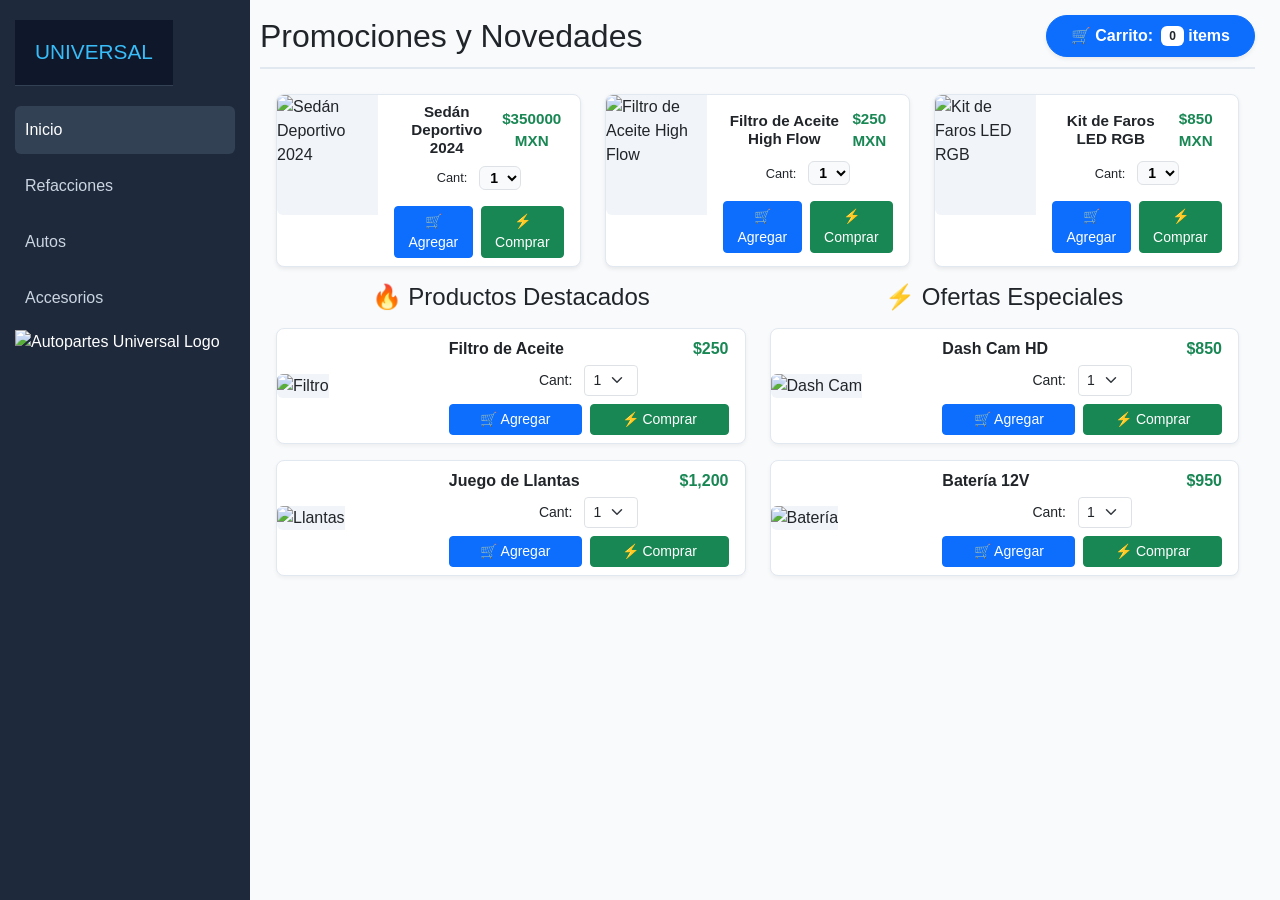
==== index.html @ 8ec90701 "Add files via upload" ====
<!DOCTYPE html>
<html lang="es">
<head>
    <meta charset="UTF-8">
    <meta name="viewport" content="width=device-width, initial-scale=1.0">
    <title> UNIVERSAL</title>
    <link rel="icon" type="image/png" href="guardado/autopartes.png">
    <!-- Bootstrap 5 CSS -->
    <link href="https://cdn.jsdelivr.net/npm/bootstrap@5.3.0/dist/css/bootstrap.min.css" rel="stylesheet">
    <link rel="stylesheet" href="index.css">
</head>
<body>

   

    <!-- BARRA SUPERIOR MÓVIL -->
    <div class="mobile-navbar d-lg-none">
        <button class="btn btn-dark btn-toggle-menu" id="toggle-menu" onclick="toggleMenu()">☰</button>
        <span class="mobile-logo">UNIVERSAL</span>
        <!-- BOTÓN DE CARRITO MÓVIL ESTILIZADO -->
        <button type="button" class="btn btn-warning rounded-pill px-3 py-1 fw-bold shadow-sm" onclick="abrirCarrito()">
            🛒 <span id="cart-count-mobile">0</span>
        </button>
    </div>

    <!-- OVERLAY MÓVIL -->
    <div class="sidebar-overlay" id="sidebar-overlay" onclick="toggleMenu()"></div>

    <!-- MENÚ / SIDEBAR PRINCIPAL -->
    <aside class="sidebar" id="sidebar">
        <div class="sidebar-header d-flex justify-content-between align-items-center">
            <h2>UNIVERSAL</h2>
            <button class="btn-close-sidebar d-lg-none" id="close-menu" onclick="toggleMenu()">✕</button>
        </div>
        <nav>
            <a href="index.html" class="active">Inicio</a>
            <a href="refacciones.html">Refacciones</a>
            <a href="autos.html">Autos</a>
            <a href="accesorios.html">Accesorios</a>
        </nav>

        <div class="d-flex align-items-center justify-content-center" style="width: auto; height: auto;">
          <img src="guardado/autopartes.png" alt="Autopartes Universal Logo" style="width: 300px; height: 200px; object-fit: contain;">
        </div>


    </aside>

    <!-- CONTENIDO PRINCIPAL -->
    <main class="main-content">
        <header class="header-top d-none d-lg-flex align-items-center justify-content-between">
            <h2 id="categoria-titulo" class="m-0">Promociones y Novedades</h2>
            <!-- BOTÓN DE CARRITO DESKTOP ESTILIZADO -->
            <button type="button" class="btn btn-primary rounded-pill px-4 py-2 fw-bold shadow-sm" onclick="abrirCarrito()">
                🛒 Carrito: <span id="cart-count" class="badge bg-white text-dark ms-1">0</span> items
            </button>
        </header>

        <div class="container-fluid px-2 px-sm-3 mt-3">
        <div class="row g-3 g-lg-4" id="productos-container" data-tipo="inicio"></div>
            
            <!-- CONTENEDOR DINÁMICO -->
            <div class="row g-3 g-lg-4 mb-4" id="productos-container"></div>

            <!-- TARJETAS ESTÁTICAS HORIZONTALES -->
            <div class="row g-4">
                <!-- BLOQUE IZQUIERDO -->
                <div class="col-12 col-lg-6">
                    <h4 class="mb-3 text-center">🔥 Productos Destacados</h4>
                    <div class="d-flex flex-column gap-3">
                        
                        <!-- Tarjeta 1 -->
                        <div class="card card-horizontal">
                            <div class="row g-0 align-items-center">
                                <div class="col-4">
                                    <img src="guardado/filtros.jpg" class="img-fluid rounded-start img-horizontal" alt="Filtro">
                                </div>
                                <div class="col-8">
                                    <div class="card-body py-2 px-3 d-flex flex-column justify-content-between">
                                        <div class="d-flex justify-content-between align-items-center">
                                            <h5 class="card-title m-0 fs-6 fw-bold">Filtro de Aceite</h5>
                                            <span class="fw-bold text-success">$250</span>
                                        </div>
                                        <div class="cantidad-container my-1">
                                            <label for="cant-1" class="me-1 small">Cant:</label>
                                            <select id="cant-1" class="form-select form-select-sm d-inline-block w-auto">
                                                <option value="1">1</option>
                                                <option value="2">2</option>
                                            </select>
                                        </div>
                                        <div class="d-flex gap-2 mt-1">
                                            <button class="btn btn-primary btn-sm flex-fill" onclick="agregarAlCarrito(1, 'Filtro de Aceite', 250)">🛒 Agregar</button>
                                            <button class="btn btn-success btn-sm flex-fill" onclick="comprarAhora(1, 'Filtro de Aceite', 250)">⚡ Comprar</button>
                                        </div>
                                    </div>
                                </div>
                            </div>
                        </div>

                        <!-- Tarjeta 2 -->
                        <div class="card card-horizontal">
                            <div class="row g-0 align-items-center">
                                <div class="col-4">
                                    <img src="guardado/llantas.jpg" class="img-fluid rounded-start img-horizontal" alt="Llantas">
                                </div>
                                <div class="col-8">
                                    <div class="card-body py-2 px-3 d-flex flex-column justify-content-between">
                                        <div class="d-flex justify-content-between align-items-center">
                                            <h5 class="card-title m-0 fs-6 fw-bold">Juego de Llantas</h5>
                                            <span class="fw-bold text-success">$1,200</span>
                                        </div>
                                        <div class="cantidad-container my-1">
                                            <label for="cant-2" class="me-1 small">Cant:</label>
                                            <select id="cant-2" class="form-select form-select-sm d-inline-block w-auto">
                                                <option value="1">1</option>
                                                <option value="2">2</option>
                                            </select>
                                        </div>
                                        <div class="d-flex gap-2 mt-1">
                                            <button class="btn btn-primary btn-sm flex-fill" onclick="agregarAlCarrito(2, 'Juego de Llantas', 1200)">🛒 Agregar</button>
                                            <button class="btn btn-success btn-sm flex-fill" onclick="comprarAhora(2, 'Juego de Llantas', 1200)">⚡ Comprar</button>
                                        </div>
                                    </div>
                                </div>
                            </div>
                        </div>

                    </div>
                </div>

                <!-- BLOQUE DERECHO -->
                <div class="col-12 col-lg-6">
                    <h4 class="mb-3 text-center">⚡ Ofertas Especiales</h4>
                    <div class="d-flex flex-column gap-3">
                        
                        <!-- Tarjeta 3 -->
                        <div class="card card-horizontal">
                            <div class="row g-0 align-items-center">
                                <div class="col-4">
                                    <img src="guardado/camara.jpg" class="img-fluid rounded-start img-horizontal" alt="Dash Cam">
                                </div>
                                <div class="col-8">
                                    <div class="card-body py-2 px-3 d-flex flex-column justify-content-between">
                                        <div class="d-flex justify-content-between align-items-center">
                                            <h5 class="card-title m-0 fs-6 fw-bold">Dash Cam HD</h5>
                                            <span class="fw-bold text-success">$850</span>
                                        </div>
                                        <div class="cantidad-container my-1">
                                            <label for="cant-3" class="me-1 small">Cant:</label>
                                            <select id="cant-3" class="form-select form-select-sm d-inline-block w-auto">
                                                <option value="1">1</option>
                                                <option value="2">2</option>
                                            </select>
                                        </div>
                                        <div class="d-flex gap-2 mt-1">
                                            <button class="btn btn-primary btn-sm flex-fill" onclick="agregarAlCarrito(3, 'Dash Cam HD', 850)">🛒 Agregar</button>
                                            <button class="btn btn-success btn-sm flex-fill" onclick="comprarAhora(3, 'Dash Cam HD', 850)">⚡ Comprar</button>
                                        </div>
                                    </div>
                                </div>
                            </div>
                        </div>

                        <!-- Tarjeta 4 -->
                        <div class="card card-horizontal">
                            <div class="row g-0 align-items-center">
                                <div class="col-4">
                                    <img src="guardado/bateria.jpg" class="img-fluid rounded-start img-horizontal" alt="Batería">
                                </div>
                                <div class="col-8">
                                    <div class="card-body py-2 px-3 d-flex flex-column justify-content-between">
                                        <div class="d-flex justify-content-between align-items-center">
                                            <h5 class="card-title m-0 fs-6 fw-bold">Batería 12V</h5>
                                            <span class="fw-bold text-success">$950</span>
                                        </div>
                                        <div class="cantidad-container my-1">
                                            <label for="cant-4" class="me-1 small">Cant:</label>
                                            <select id="cant-4" class="form-select form-select-sm d-inline-block w-auto">
                                                <option value="1">1</option>
                                                <option value="2">2</option>
                                            </select>
                                        </div>
                                        <div class="d-flex gap-2 mt-1">
                                            <button class="btn btn-primary btn-sm flex-fill" onclick="agregarAlCarrito(4, 'Batería 12V', 950)">🛒 Agregar</button>
                                            <button class="btn btn-success btn-sm flex-fill" onclick="comprarAhora(4, 'Batería 12V', 950)">⚡ Comprar</button>
                                        </div>
                                    </div>
                                </div>
                            </div>
                        </div>

                    </div>
                </div>
            </div>

        </div>

    </main>

    <!-- MODAL CARRITO Y PAGO (CENTRADO Y OCULTO POR DEFECTO) -->
    <div id="modal-carrito" class="modal-overlay" style="display: none;">
        <div class="modal-content">
            <div class="d-flex justify-content-between align-items-center pb-2 border-bottom">
                <h3 class="m-0">🛒 Mi Carrito</h3>
                <div class="d-flex align-items-center gap-2">
                    <button type="button" onclick="vaciarCarrito()" class="btn btn-sm btn-outline-danger">Vaciar Carrito</button>
                    <button type="button" class="btn-close" onclick="cerrarModal('modal-carrito')"></button>
                </div>
            </div>
            
            <div id="cart-items-container" class="my-3"></div>
            <h4 class="text-end fw-bold mb-3">Total: $<span id="cart-total">0.00</span> MXN</h4>
            
            <hr class="my-3">

            <h4 class="mb-3">💳 Proceso Bancario</h4>
            <form onsubmit="procesarPago(event)">
                <div class="mb-2">
                    <label class="form-label mb-1" style="font-size:0.9rem;">Nombre en la tarjeta:</label>
                    <input type="text" id="pago-nombre" class="form-control" required placeholder="Juan Pérez">
                </div>
                <div class="mb-2">
                    <label class="form-label mb-1" style="font-size:0.9rem;">Número de Tarjeta (16 dígitos):</label>
                    <input type="text" id="pago-tarjeta" class="form-control" maxlength="16" required placeholder="1234567890123456">
                </div>
                <div class="row g-2 mb-3">
                    <div class="col-6">
                        <label class="form-label mb-1" style="font-size:0.9rem;">Vencimiento:</label>
                        <input type="text" class="form-control" placeholder="MM/AA" required>
                    </div>
                    <div class="col-6">
                        <label class="form-label mb-1" style="font-size:0.9rem;">CVV:</label>
                        <input type="password" class="form-control" maxlength="3" required placeholder="123">
                    </div>
                </div>

                <div class="d-flex gap-2">
                    <button type="button" class="btn btn-secondary flex-fill" onclick="cerrarModal('modal-carrito')">Cancelar</button>
                    <button type="submit" class="btn btn-success flex-fill fw-bold">Pagar y Generar Ticket</button>
                </div>
            </form>
        </div>
    </div>

    <!-- MODAL TICKET (CENTRADO Y OCULTO POR DEFECTO) -->
    <div id="modal-ticket" class="modal-overlay" style="display: none;">
        <div class="modal-content text-center" style="max-width: 450px;">
            <div class="d-flex justify-content-between align-items-center mb-3">
                <h4 class="m-0 text-success">✅ Transacción Exitosa</h4>
                <button type="button" class="btn-close" onclick="cerrarModal('modal-ticket')"></button>
            </div>
            
            <div id="ticket-contenido" class="ticket-box text-start p-3 bg-light rounded border mb-3"></div>
            
            <div class="d-flex gap-2">
                <button type="button" onclick="window.print()" class="btn flex-fill text-white" style="background-color: #6366f1;">🖨️ Descargar / Imprimir</button>
                <button type="button" onclick="cerrarModal('modal-ticket')" class="btn btn-secondary flex-fill">Cerrar</button>
            </div>
        </div>
    </div>

    <!-- Bootstrap 5 JS Bundle -->
    <script src="https://cdn.jsdelivr.net/npm/bootstrap@5.3.0/dist/js/bootstrap.bundle.min.js"></script>
    <script src="index.js"></script>
</body>
</html>
---- index.css ----
* { 
    box-sizing: border-box; 
    margin: 0; 
    padding: 0; 
    font-family: 'Segoe UI', sans-serif; 
}

body { 
    display: flex; 
    background: #f4f6f9; 
    min-height: 100vh; 
}

/* BOTÓN DE MENÚ HAMBURGUESA (MÓVIL) */
.menu-toggle {
    display: none;
    background: #1e293b;
    color: white;
    border: none;
    font-size: 1.5rem;
    padding: 8px 12px;
    border-radius: 6px;
    cursor: pointer;
}

/* MENÚ LATERAL RECTANGULAR */
.sidebar { 
    width: 250px; 
    background: #1e293b; 
    color: #fff; 
    display: flex; 
    flex-direction: column; 
    position: fixed; 
    height: 100vh; 
    z-index: 90;
    transition: transform 0.3s ease-in-out;
}

.sidebar h2 { 
    padding: 20px; 
    text-align: center; 
    background: #0f172a; 
    font-size: 1.2rem; 
    border-bottom: 1px solid #334155; 
}

.sidebar nav button { 
    width: 100%; 
    padding: 15px 20px; 
    border: none; 
    background: transparent; 
    color: #cbd5e1; 
    text-align: left; 
    cursor: pointer; 
    font-size: 1rem; 
    border-bottom: 1px solid #334155; 
    transition: 0.3s; 
}

.sidebar nav button:hover, 
.sidebar nav button.active { 
    background: #3b82f6; 
    color: white; 
    font-weight: bold; 
}

/* CONTENIDO PRINCIPAL */
.main-content { 
    margin-left: 250px; 
    flex: 1; 
    padding: 30px; 
    transition: margin-left 0.3s ease-in-out;
}

.header-top { 
    display: flex; 
    justify-content: space-between; 
    align-items: center; 
    margin-bottom: 25px; 
    gap: 15px;
}

.btn-cart { 
    background: #10b981; 
    color: white; 
    border: none; 
    padding: 10px 20px; 
    border-radius: 6px; 
    cursor: pointer; 
    font-weight: bold; 
    white-space: nowrap;
}

/* CARRUSEL DE PROMOCIONES */
.carousel { 
    position: relative; 
    width: 200%; 
    height: 280px; 
    overflow: hidden; 
    border-radius: 12px; 
    box-shadow: 0 4px 10px rgba(0,0,0,0.1); 
    margin-bottom: 30px; 
    
}




.slide { 
    position: absolute; 
    width: 100%; 
    height: 100%; 
    opacity: 0; 
    transition: opacity 0.8s ease-in-out; 
    display: flex; 
    align-items: flex-end; 
}

.slide.active { 
    opacity: 1; 
}

.slide img { 
    width: 100%; 
    height: 100%; 
    object-fit: cover; 
    position: absolute; 
    top: 0; 
    left: 0; 
    z-index: 1; 
}

.slide-caption { 
    position: relative; 
    z-index: 2; 
    background: rgba(15, 23, 42, 0.75); 
    color: white; 
    padding: 15px 25px; 
    width: 100%; 
    backdrop-filter: blur(4px); 
}

/* GRID DE PRODUCTOS */
.section-title { 
    margin-bottom: 15px; 
    color: #1e293b; 
}

.grid-productos { 
    display: grid; 
    grid-template-columns: repeat(auto-fill, minmax(230px, 1fr)); 
    gap: 20px; 
}

/* CARDS DE PRODUCTOS */
.card { 
    background: white; 
    border-radius: 8px; 
    border: 1px solid #e2e8f0; 
    overflow: hidden; 
    display: flex; 
    flex-direction: column; 
    justify-content: space-between; 
}

.card img { 
    width: 100%; 
    height: 160px; 
    object-fit: cover; 
    background-color: #f1f5f9; 
}

.card-body { 
    padding: 12px; 
    text-align: center; 
}

.card-body h4 { 
    font-size: 0.95rem; 
    margin-bottom: 5px; 
    color: #334155; 
}

.card-body .price { 
    color: #ef4444; 
    font-size: 1.1rem; 
    font-weight: bold; 
    margin: 8px 0; 
}

.btn-add { 
    background: #3b82f6; 
    color: white; 
    border: none; 
    width: 85%; 
    padding: 8px; 
    border-radius: 5px; 
    cursor: pointer; 
    margin: 0 auto; 
    display: block; 
    font-weight: bold; 
}

/* MODALES */
.modal { 
    display: none; 
    position: fixed; 
    top: 0; 
    left: 0; 
    width: 100%; 
    height: 100%; 
    background: rgba(0,0,0,0.6); 
    z-index: 100; 
    justify-content: center; 
    align-items: center; 
}

.modal-content { 
    background: white; 
    padding: 25px; 
    border-radius: 10px; 
    width: 450px; 
    max-width: 90%; 
    position: relative; 
    max-height: 90vh; 
    overflow-y: auto; 
}

.close-btn { 
    position: absolute; 
    top: 10px; 
    right: 15px; 
    font-size: 1.5rem; 
    cursor: pointer; 
    color: #64748b; 
}

/* CARRITO Y FORMULARIO */
.cart-item { 
    display: flex; 
    justify-content: space-between; 
    border-bottom: 1px solid #e2e8f0; 
    padding: 8px 0; 
    font-size: 0.9rem; 
}

.form-group { 
    margin-bottom: 12px; 
}

.form-group label { 
    display: block; 
    font-size: 0.85rem; 
    margin-bottom: 4px; 
    color: #475569; 
}

.form-group input { 
    width: 100%; 
    padding: 8px; 
    border: 1px solid #cbd5e1; 
    border-radius: 4px; 
}

/* TICKET DE COMPRA */
.ticket-box { 
    background: #fffbeb; 
    border: 1px dashed #d97706; 
    padding: 20px; 
    font-family: monospace; 
    margin-top: 15px; 
}

.ticket-box h3 { 
    text-align: center; 
    margin-bottom: 10px; 
}

/* ========================================================
   REGLAS PARA MOVILES Y PANTALLAS PEQUEÑAS (<= 768px)
   ======================================================== */
@media (max-width: 768px) {
    /* Muestra el botón hamburguesa */
    .menu-toggle {
        display: block;
    }

    /* Oculta la barra lateral fuera de la pantalla por defecto */
    .sidebar {
        transform: translateX(-100%);
        box-shadow: 4px 0 15px rgba(0,0,0,0.3);
    }

    /* Clase para mostrar el menú cuando se activa desde JS */
    .sidebar.open {
        transform: translateX(0);
    }

    /* El contenido principal ocupa todo el ancho sin margen izquierdo */
    .main-content {
        margin-left: 0;
        padding: 15px;
    }

    /* Ajuste de títulos e imagen del carrusel en pantallas pequeñas */
    .header-top h1 {
        font-size: 1.2rem;
    }

    .carousel {
        height: 180px;
        margin-bottom: 20px;
    }

    .slide-caption h3 {
        font-size: 0.95rem;
    }

    /* Cards en 1 o 2 columnas según la pantalla */
    .grid-productos {
        grid-template-columns: repeat(auto-fill, minmax(150px, 1fr));
        gap: 12px;
    }

    .card img {
        height: 120px;
    }

    .card-body h4 {
        font-size: 0.85rem;
    }
}

/* Contenedor del selector de cantidad */
.cantidad-container {
  display: flex;
  align-items: center;
  justify-content: center;
  gap: 8px;
  margin: 10px 0;
}

.select-cantidad {
  padding: 4px 8px;
  border-radius: 4px;
  border: 1px solid #cbd5e1;
  background-color: #f8fafc;
  font-weight: bold;
}

/* Distribución de los botones */
.acciones-card {
  display: flex;
  flex-direction: column;
  gap: 6px;
  margin-top: auto;
}

.btn-agregar {
  background-color: #0284c7;
  color: white;
  border: none;
  padding: 8px;
  border-radius: 4px;
  cursor: pointer;
}

.btn-comprar {
  background-color: #10b981;
  color: white;
  border: none;
  padding: 8px;
  border-radius: 4px;
  cursor: pointer;
}


.sidebar nav button a {
    display: block;
    width: 100%;
    height: 100%;
    color: inherit;
    text-decoration: none;
}

/* ALINEACIÓN Y DISEÑO INTERNO DE TARJETAS */
.contenedor-cards {
    padding: 20px 0;
}

.card {
    background: #ffffff;
    border-radius: 8px;
    box-shadow: 0 4px 6px rgba(0,0,0,0.1);
    overflow: hidden;
    display: flex;
    flex-direction: column;
    justify-content: space-between;
}

.card img {
    width: 100%;
    height: 180px;
    object-fit: cover;
}

.card-content {
    padding: 15px;
    display: flex;
    flex-direction: column;
    gap: 10px;
}

.cantidad-container {
    display: flex;
    align-items: center;
    justify-content: center;
    gap: 8px;
}

.acciones-card {
    display: flex;
    flex-direction: column;
    gap: 8px;
}

.btn-agregar {
    background-color: #2563eb;
    color: white;
    border: none;
    padding: 8px 12px;
    border-radius: 4px;
    cursor: pointer;
}

.btn-comprar {
    background-color: #10b981;
    color: white;
    border: none;
    padding: 8px 12px;
    border-radius: 4px;
    cursor: pointer;
}

/* 1. FIJAR ANCHO DEL MENÚ LATERAL */
.sidebar {
    position: fixed;
    top: 0;
    left: 0;
    width: 260px; /* Ancho fijo del menú */
    height: 100vh;
    z-index: 100;
}

/* 2. EMPUJAR TODO EL CONTENIDO PRINCIPAL Y SUS CARDS */
.main-content,
.contenedor-cards,
#vista-inicio,
#vista-categoria {
    margin-left: 260px !important; /* Mismo ancho del menú para desplazar todo a la derecha */
    box-sizing: border-box;
}

/* 3. GRID DE TARJETAS */
.grid-productos,
.contenedor-cards {
    display: grid;
    grid-template-columns: repeat(auto-fill, minmax(240px, 1fr));
    gap: 20px;
    padding: 20px;
}

/* ANCHO REAL DEL MENÚ */
.sidebar {
    position: fixed;
    top: 0;
    left: 0;
    width: 250px;
    height: 100vh;
    z-index: 100;
}

/* REDUCIR MARGEN AL MÍNIMO PARA PEGAR EL CONTENIDO AL MENÚ */
.main-content,
#vista-inicio,
#vista-categoria {
    margin-left: 250px !important; /* Ajustado exactamente al ancho del sidebar */
    padding: 15px 25px 15px 10px !important; /* Reduce el relleno izquierdo a 10px para que casi lo roce */
    width: calc(100% - 250px);
    box-sizing: border-box;
}

/* QUITAR ESPACIOS EXTRA EN EL GRID DE CARDS */
.grid-productos,
.contenedor-cards {
    display: grid;
    grid-template-columns: repeat(auto-fill, minmax(240px, 1fr));
    gap: 20px;
    padding: 10px 0 !important; /* Elimina relleno lateral sobrante */
}


/* REDUCIR ESPACIO DEL CARRUSEL RESPECTO AL MENÚ */
.carousel {
    margin-left: 0 !important; /* Elimina cualquier margen lateral interno sobrante */
    width: 100%;               /* Ocupa el espacio disponible del contenedor */
    max-width: 1000px;         /* Limita el ancho máximo para no deformar las imágenes */
}

/* AJUSTAR EL CONTENEDOR DE LA VISTA DE INICIO */
#vista-inicio {
    padding-left: 10px !important; /* Distancia moderada y limpia desde el menú lateral */
}

/* ALINEAR TÍTULOS Y SECCIONES CON EL CARRUSEL */
.section-title, 
.header-top {
    padding-left: 0 !important;
    margin-left: 0 !important;
}


/* TARJETA COMPACTA */
.card-compacta {
    max-width: 240px;      /* Mantiene el ancho ajustado */
    margin: 0 auto;        /* Centra la tarjeta dentro de su columna */
    border-radius: 10px;
    border: 1px solid #e2e8f0;
    overflow: hidden;
    box-shadow: 0 2px 6px rgba(0,0,0,0.06);
}

/* APARTADO Y CONTROL DE LA IMAGEN */
.card-img-container {
    width: 100%;
    height: 140px;         /* Altura compacta para evitar que sea muy alta */
    overflow: hidden;
    background-color: #f8fafc;
}

/* ESTILOS PARA LAS TARJETAS HORIZONTALES */
.card-horizontal {
  overflow: hidden;
  border-radius: 8px;
  box-shadow: 0 2px 5px rgba(0, 0, 0, 0.1);
}

.img-horizontal {
  height: 120px;
  width: 100%;
  object-fit: cover; /* Ajusta la imagen sin deformarla */
}

/* ESTILOS PARA LOS BOTONES */
.btn-agregar, .btn-comprar {
  font-size: 0.8rem !important;
  padding: 6px 4px !important;
  white-space: nowrap; /* Evita que el texto del botón se corte */
  display: inline-block !important;
}

.select-cantidad {
  border-radius: 4px;
  border: 1px solid #ccc;
  padding: 2px 5px;
}


/* RESETEO Y BASE */
body {
    display: flex;
    flex-direction: column;
    background-color: #f8fafc;
    font-family: Arial, sans-serif;
    margin: 0;
    min-height: 100vh;
}

/* BARRA MÓVIL SUPERIOR */
.mobile-navbar {
    display: flex;
    justify-content: space-between;
    align-items: center;
    background-color: #1e293b;
    color: white;
    padding: 10px 15px;
    position: sticky;
    top: 0;
    z-index: 1020;
}

.mobile-logo {
    font-weight: bold;
    font-size: 1.1rem;
    color: #38bdf8;
}

.btn-toggle-menu {
    font-size: 1.2rem;
    padding: 2px 8px;
}

.cart-indicator-mobile {
    font-weight: bold;
    background-color: #334155;
    padding: 4px 10px;
    border-radius: 20px;
}

/* SIDEBAR / MENÚ LATERAL */
.sidebar {
    width: 250px;
    height: 100vh;
    position: fixed;
    top: 0;
    left: 0;
    background-color: #1e293b;
    color: white;
    padding: 20px 15px;
    box-sizing: border-box;
    z-index: 1040;
    transition: transform 0.3s ease-in-out;
}

.sidebar h2 {
    font-size: 1.3rem;
    margin: 0;
    color: #38bdf8;
}

.btn-close-sidebar {
    background: none;
    border: none;
    color: white;
    font-size: 1.2rem;
}

.sidebar nav {
    margin-top: 20px;
}

.sidebar nav a {
    display: block;
    color: #cbd5e1;
    text-decoration: none;
    padding: 12px 10px;
    border-radius: 6px;
    margin-bottom: 8px;
    transition: background 0.2s;
}

.sidebar nav a:hover, .sidebar nav a.active {
    background-color: #334155;
    color: white;
}

.sidebar-overlay {
    display: none;
    position: fixed;
    top: 0;
    left: 0;
    width: 100vw;
    height: 100vh;
    background-color: rgba(0, 0, 0, 0.5);
    z-index: 1030;
}

/* ÁREA DE CONTENIDO */
.main-content {
    width: 100%;
    padding: 15px;
    box-sizing: border-box;
}

.header-top {
    justify-content: space-between;
    align-items: center;
    border-bottom: 2px solid #e2e8f0;
    padding-bottom: 10px;
}

/* TARJETAS HORIZONTALES */
.card-horizontal {
    border-radius: 8px;
    border: 1px solid #e2e8f0;
    overflow: hidden;
    background: white;
    box-shadow: 0 2px 4px rgba(0,0,0,0.05);
}

.img-horizontal {
    height: 100px;
    width: 100%;
    object-fit: cover;
}

.select-cantidad {
    padding: 2px 6px;
    border-radius: 4px;
    border: 1px solid #cbd5e1;
}


/* RESETEO Y BASE */
body {
    display: flex;
    flex-direction: column;
    background-color: #f8fafc;
    font-family: Arial, sans-serif;
    margin: 0;
    min-height: 100vh;
}

/* BARRA MÓVIL SUPERIOR */
.mobile-navbar {
    display: flex;
    justify-content: space-between;
    align-items: center;
    background-color: #1e293b;
    color: white;
    padding: 10px 15px;
    position: sticky;
    top: 0;
    z-index: 1020;
}

.mobile-logo {
    font-weight: bold;
    font-size: 1.1rem;
    color: #38bdf8;
}

.btn-toggle-menu {
    font-size: 1.2rem;
    padding: 2px 8px;
}

.cart-indicator-mobile {
    font-weight: bold;
    background-color: #334155;
    padding: 4px 10px;
    border-radius: 20px;
}

/* SIDEBAR / MENÚ LATERAL */
.sidebar {
    width: 250px;
    height: 100vh;
    position: fixed;
    top: 0;
    left: 0;
    background-color: #1e293b;
    color: white;
    padding: 20px 15px;
    box-sizing: border-box;
    z-index: 1040;
    transition: transform 0.3s ease-in-out;
}

.sidebar h2 {
    font-size: 1.3rem;
    margin: 0;
    color: #38bdf8;
}

.btn-close-sidebar {
    background: none;
    border: none;
    color: white;
    font-size: 1.2rem;
}

.sidebar nav {
    margin-top: 20px;
}

.sidebar nav a {
    display: block;
    color: #cbd5e1;
    text-decoration: none;
    padding: 12px 10px;
    border-radius: 6px;
    margin-bottom: 8px;
    transition: background 0.2s;
}

.sidebar nav a:hover, .sidebar nav a.active {
    background-color: #334155;
    color: white;
}

.sidebar-overlay {
    display: none;
    position: fixed;
    top: 0;
    left: 0;
    width: 100vw;
    height: 100vh;
    background-color: rgba(0, 0, 0, 0.5);
    z-index: 1030;
}

/* ÁREA DE CONTENIDO */
.main-content {
    width: 100%;
    padding: 15px;
    box-sizing: border-box;
}

.header-top {
    justify-content: space-between;
    align-items: center;
    border-bottom: 2px solid #e2e8f0;
    padding-bottom: 10px;
}

/* TARJETAS HORIZONTALES */
.card-horizontal {
    border-radius: 8px;
    border: 1px solid #e2e8f0;
    overflow: hidden;
    background: white;
    box-shadow: 0 2px 4px rgba(0,0,0,0.05);
}

.img-horizontal {
    height: 100px;
    width: 100%;
    object-fit: cover;
}

.select-cantidad {
    padding: 2px 6px;
    border-radius: 4px;
    border: 1px solid #cbd5e1;
}

/* RESETEO Y BASE */
body {
    display: flex;
    flex-direction: column;
    background-color: #f8fafc;
    font-family: Arial, sans-serif;
    margin: 0;
    min-height: 100vh;
}

/* BARRA MÓVIL SUPERIOR */
.mobile-navbar {
    display: flex;
    justify-content: space-between;
    align-items: center;
    background-color: #1e293b;
    color: white;
    padding: 10px 15px;
    position: sticky;
    top: 0;
    z-index: 1020;
}

.mobile-logo {
    font-weight: bold;
    font-size: 1.1rem;
    color: #38bdf8;
}

.btn-toggle-menu {
    font-size: 1.2rem;
    padding: 2px 8px;
}

.cart-indicator-mobile {
    font-weight: bold;
    background-color: #334155;
    padding: 4px 10px;
    border-radius: 20px;
}

/* SIDEBAR / MENÚ LATERAL */
.sidebar {
    width: 250px;
    height: 100vh;
    position: fixed;
    top: 0;
    left: 0;
    background-color: #1e293b;
    color: white;
    padding: 20px 15px;
    box-sizing: border-box;
    z-index: 1040;
    transition: transform 0.3s ease-in-out;
}

.sidebar h2 {
    font-size: 1.3rem;
    margin: 0;
    color: #38bdf8;
}

.btn-close-sidebar {
    background: none;
    border: none;
    color: white;
    font-size: 1.2rem;
}

.sidebar nav {
    margin-top: 20px;
}

.sidebar nav a {
    display: block;
    color: #cbd5e1;
    text-decoration: none;
    padding: 12px 10px;
    border-radius: 6px;
    margin-bottom: 8px;
    transition: background 0.2s;
}

.sidebar nav a:hover, .sidebar nav a.active {
    background-color: #334155;
    color: white;
}

.sidebar-overlay {
    display: none;
    position: fixed;
    top: 0;
    left: 0;
    width: 100vw;
    height: 100vh;
    background-color: rgba(0, 0, 0, 0.5);
    z-index: 1030;
}

/* ÁREA DE CONTENIDO */
.main-content {
    width: 100%;
    padding: 15px;
    box-sizing: border-box;
}

.header-top {
    justify-content: space-between;
    align-items: center;
    border-bottom: 2px solid #e2e8f0;
    padding-bottom: 10px;
}


/* MEDIA QUERIES (PANTALLAS GRANDES) */
@media (min-width: 992px) {
    body {
        flex-direction: row;
    }

    .mobile-navbar {
        display: none;
    }

    .sidebar {
        transform: translateX(0) !important;
    }

    .sidebar-overlay {
        display: none !important;
    }

    .main-content {
        margin-left: 250px;
        width: calc(100% - 250px);
        padding: 25px;
    }

    .img-horizontal {
        height: 120px;
    }
}

/* MEDIA QUERIES (MÓVILES) */
@media (max-width: 991.98px) {
    .sidebar {
        transform: translateX(-100%);
    }

    .sidebar.active {
        transform: translateX(0);
    }

    .sidebar-overlay.active {
        display: block;
    }
}


/* Estilos para centrar el modal en pantalla completa */
.modal-overlay {
    position: fixed;
    top: 0;
    left: 0;
    width: 100vw;
    height: 100vh;
    background-color: rgba(0, 0, 0, 0.5); /* Fondo oscuro semitransparente */
    display: none; /* Se oculta por defecto */
    justify-content: center;
    align-items: center;
    z-index: 1050;
    padding: 15px;
}

/* Modificamos el contenido para centrar y limitar su tamaño */
.modal-overlay .modal-content {
    background-color: #ffffff;
    padding: 24px;
    border-radius: 12px;
    max-width: 500px;
    width: 100%;
    max-height: 90vh;
    overflow-y: auto;
    box-shadow: 0 10px 25px rgba(0,0,0,0.2);
}


.img-horizontal {
    object-fit: cover;
    max-height: 150px;
    width: 100%;
}
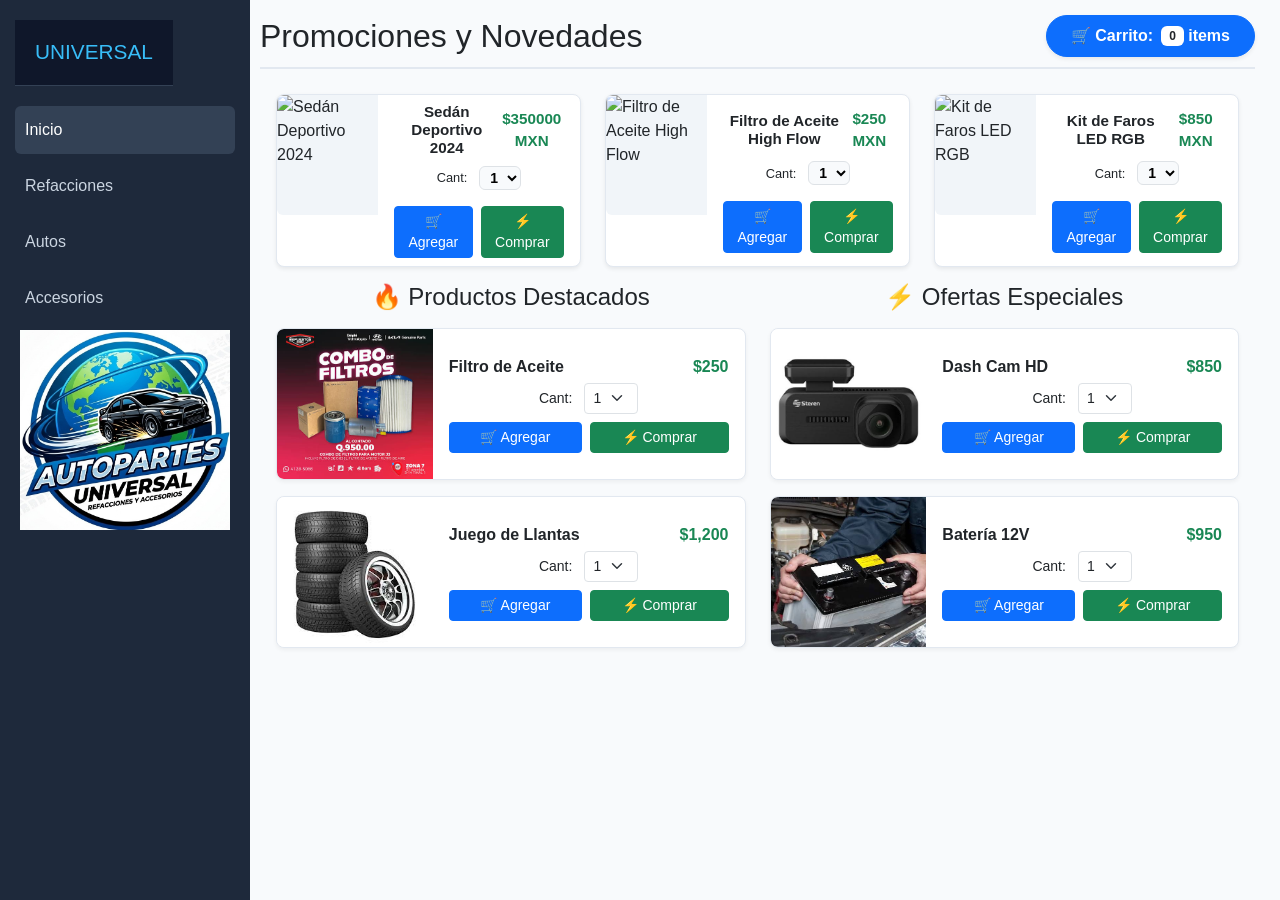
==== commit 68e6db0a: "Update image paths and clean HTML structure" ====
--- a/index.html
+++ b/index.html
@@ -4,7 +4,7 @@
     <meta charset="UTF-8">
     <meta name="viewport" content="width=device-width, initial-scale=1.0">
     <title> UNIVERSAL</title>
-    <link rel="icon" type="image/png" href="guardado/autopartes.png">
+    <link rel="icon" type="image/png" href="autopartes.png">
     <!-- Bootstrap 5 CSS -->
     <link href="https://cdn.jsdelivr.net/npm/bootstrap@5.3.0/dist/css/bootstrap.min.css" rel="stylesheet">
     <link rel="stylesheet" href="index.css">
@@ -40,7 +40,7 @@
         </nav>
 
         <div class="d-flex align-items-center justify-content-center" style="width: auto; height: auto;">
-          <img src="guardado/autopartes.png" alt="Autopartes Universal Logo" style="width: 300px; height: 200px; object-fit: contain;">
+          <img src="autopartes.png" alt="Autopartes Universal Logo" style="width: 300px; height: 200px; object-fit: contain;">
         </div>
 
 
@@ -73,7 +73,7 @@
                         <div class="card card-horizontal">
                             <div class="row g-0 align-items-center">
                                 <div class="col-4">
-                                    <img src="guardado/filtros.jpg" class="img-fluid rounded-start img-horizontal" alt="Filtro">
+                                    <img src="filtros.jpg" class="img-fluid rounded-start img-horizontal" alt="Filtro">
                                 </div>
                                 <div class="col-8">
                                     <div class="card-body py-2 px-3 d-flex flex-column justify-content-between">
@@ -101,7 +101,7 @@
                         <div class="card card-horizontal">
                             <div class="row g-0 align-items-center">
                                 <div class="col-4">
-                                    <img src="guardado/llantas.jpg" class="img-fluid rounded-start img-horizontal" alt="Llantas">
+                                    <img src="llantas.jpg" class="img-fluid rounded-start img-horizontal" alt="Llantas">
                                 </div>
                                 <div class="col-8">
                                     <div class="card-body py-2 px-3 d-flex flex-column justify-content-between">
@@ -137,7 +137,7 @@
                         <div class="card card-horizontal">
                             <div class="row g-0 align-items-center">
                                 <div class="col-4">
-                                    <img src="guardado/camara.jpg" class="img-fluid rounded-start img-horizontal" alt="Dash Cam">
+                                    <img src="camara.jpg" class="img-fluid rounded-start img-horizontal" alt="Dash Cam">
                                 </div>
                                 <div class="col-8">
                                     <div class="card-body py-2 px-3 d-flex flex-column justify-content-between">
@@ -165,7 +165,7 @@
                         <div class="card card-horizontal">
                             <div class="row g-0 align-items-center">
                                 <div class="col-4">
-                                    <img src="guardado/bateria.jpg" class="img-fluid rounded-start img-horizontal" alt="Batería">
+                                    <img src="bateria.jpg" class="img-fluid rounded-start img-horizontal" alt="Batería">
                                 </div>
                                 <div class="col-8">
                                     <div class="card-body py-2 px-3 d-flex flex-column justify-content-between">
@@ -263,4 +263,4 @@
     <script src="https://cdn.jsdelivr.net/npm/bootstrap@5.3.0/dist/js/bootstrap.bundle.min.js"></script>
     <script src="index.js"></script>
 </body>
-</html>+</html>
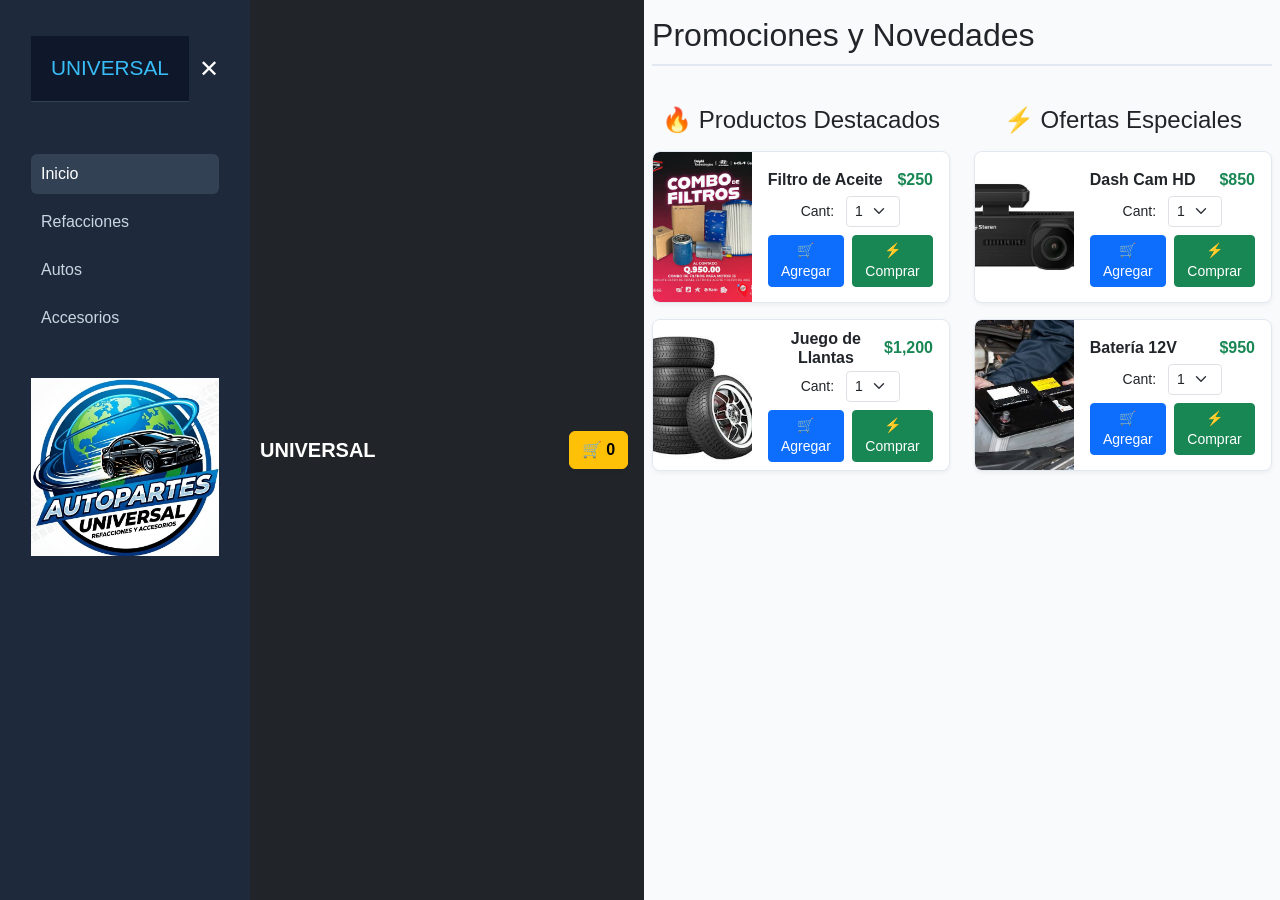
==== commit c53731eb: "Refactor index.html with Bootstrap Icons and structure Updated the HTML structure and added Bootstra" ====
--- a/index.html
+++ b/index.html
@@ -1,203 +1,198 @@
- <!DOCTYPE html>
+<!DOCTYPE html>
 <html lang="es">
 <head>
     <meta charset="UTF-8">
     <meta name="viewport" content="width=device-width, initial-scale=1.0">
-    <title> UNIVERSAL</title>
+    <title>UNIVERSAL</title>
     <link rel="icon" type="image/png" href="autopartes.png">
-    <!-- Bootstrap 5 CSS -->
+    
+    <!-- Bootstrap 5 CSS y Bootstrap Icons -->
     <link href="https://cdn.jsdelivr.net/npm/bootstrap@5.3.0/dist/css/bootstrap.min.css" rel="stylesheet">
+    <link rel="stylesheet" href="https://cdn.jsdelivr.net/npm/bootstrap-icons@1.11.0/font/bootstrap-icons.css">
     <link rel="stylesheet" href="index.css">
 </head>
 <body>
 
-   
-
-    <!-- BARRA SUPERIOR MÓVIL -->
-    <div class="mobile-navbar d-lg-none">
-        <button class="btn btn-dark btn-toggle-menu" id="toggle-menu" onclick="toggleMenu()">☰</button>
-        <span class="mobile-logo">UNIVERSAL</span>
-        <!-- BOTÓN DE CARRITO MÓVIL ESTILIZADO -->
-        <button type="button" class="btn btn-warning rounded-pill px-3 py-1 fw-bold shadow-sm" onclick="abrirCarrito()">
-            🛒 <span id="cart-count-mobile">0</span>
-        </button>
-    </div>
+    <!-- BARRA SUPERIOR MÓVIL / NAVBAR RESPONSIVE -->
+    <nav class="navbar navbar-dark bg-dark w-100 px-3 sticky-top">
+        <div class="container-fluid d-flex justify-content-between align-items-center p-0">
+            <button class="btn text-white p-0 border-0" id="toggle-menu" type="button" onclick="toggleMenu()">
+                <i class="bi bi-list fs-2"></i> ☰
+            </button>
+
+            <a class="navbar-brand m-0 fw-bold" href="index.html">
+                UNIVERSAL
+            </a>
+
+            <button class="btn btn-warning fw-bold d-flex align-items-center gap-1 shadow-sm" onclick="abrirCarrito()">
+                🛒 <span id="cart-count">0</span>
+            </button>
+        </div>
+    </nav>
 
     <!-- OVERLAY MÓVIL -->
     <div class="sidebar-overlay" id="sidebar-overlay" onclick="toggleMenu()"></div>
 
     <!-- MENÚ / SIDEBAR PRINCIPAL -->
     <aside class="sidebar" id="sidebar">
-        <div class="sidebar-header d-flex justify-content-between align-items-center">
-            <h2>UNIVERSAL</h2>
-            <button class="btn-close-sidebar d-lg-none" id="close-menu" onclick="toggleMenu()">✕</button>
-        </div>
-        <nav>
-            <a href="index.html" class="active">Inicio</a>
-            <a href="refacciones.html">Refacciones</a>
-            <a href="autos.html">Autos</a>
-            <a href="accesorios.html">Accesorios</a>
+        <div class="sidebar-header d-flex justify-content-between align-items-center p-3">
+            <h2 class="m-0">UNIVERSAL</h2>
+            <button class="btn-close-sidebar border-0 bg-transparent text-white fs-4" id="close-menu" onclick="toggleMenu()">✕</button>
+        </div>
+        <nav class="d-flex flex-column p-3">
+            <a href="index.html" class="active py-2 text-decoration-none">Inicio</a>
+            <a href="refacciones.html" class="py-2 text-decoration-none">Refacciones</a>
+            <a href="autos.html" class="py-2 text-decoration-none">Autos</a>
+            <a href="accesorios.html" class="py-2 text-decoration-none">Accesorios</a>
         </nav>
 
-        <div class="d-flex align-items-center justify-content-center" style="width: auto; height: auto;">
-          <img src="autopartes.png" alt="Autopartes Universal Logo" style="width: 300px; height: 200px; object-fit: contain;">
-        </div>
-
-
+        <div class="d-flex align-items-center justify-content-center p-3">
+            <img src="autopartes.png" alt="Autopartes Universal Logo" style="width: 100%; max-width: 250px; height: auto; object-fit: contain;">
+        </div>
     </aside>
 
-    <!-- CONTENIDO PRINCIPAL -->
-    <main class="main-content">
-        <header class="header-top d-none d-lg-flex align-items-center justify-content-between">
+    <!-- CONTENEDOR PRINCIPAL -->
+    <main class="container-fluid px-2 py-3">
+        <header class="header-top d-none d-lg-flex align-items-center justify-content-between mb-4">
             <h2 id="categoria-titulo" class="m-0">Promociones y Novedades</h2>
-            <!-- BOTÓN DE CARRITO DESKTOP ESTILIZADO -->
-            <button type="button" class="btn btn-primary rounded-pill px-4 py-2 fw-bold shadow-sm" onclick="abrirCarrito()">
-                🛒 Carrito: <span id="cart-count" class="badge bg-white text-dark ms-1">0</span> items
-            </button>
         </header>
 
-        <div class="container-fluid px-2 px-sm-3 mt-3">
-        <div class="row g-3 g-lg-4" id="productos-container" data-tipo="inicio"></div>
-            
-            <!-- CONTENEDOR DINÁMICO -->
-            <div class="row g-3 g-lg-4 mb-4" id="productos-container"></div>
-
-            <!-- TARJETAS ESTÁTICAS HORIZONTALES -->
-            <div class="row g-4">
-                <!-- BLOQUE IZQUIERDO -->
-                <div class="col-12 col-lg-6">
-                    <h4 class="mb-3 text-center">🔥 Productos Destacados</h4>
-                    <div class="d-flex flex-column gap-3">
-                        
-                        <!-- Tarjeta 1 -->
-                        <div class="card card-horizontal">
-                            <div class="row g-0 align-items-center">
-                                <div class="col-4">
-                                    <img src="filtros.jpg" class="img-fluid rounded-start img-horizontal" alt="Filtro">
-                                </div>
-                                <div class="col-8">
-                                    <div class="card-body py-2 px-3 d-flex flex-column justify-content-between">
-                                        <div class="d-flex justify-content-between align-items-center">
-                                            <h5 class="card-title m-0 fs-6 fw-bold">Filtro de Aceite</h5>
-                                            <span class="fw-bold text-success">$250</span>
-                                        </div>
-                                        <div class="cantidad-container my-1">
-                                            <label for="cant-1" class="me-1 small">Cant:</label>
-                                            <select id="cant-1" class="form-select form-select-sm d-inline-block w-auto">
-                                                <option value="1">1</option>
-                                                <option value="2">2</option>
-                                            </select>
-                                        </div>
-                                        <div class="d-flex gap-2 mt-1">
-                                            <button class="btn btn-primary btn-sm flex-fill" onclick="agregarAlCarrito(1, 'Filtro de Aceite', 250)">🛒 Agregar</button>
-                                            <button class="btn btn-success btn-sm flex-fill" onclick="comprarAhora(1, 'Filtro de Aceite', 250)">⚡ Comprar</button>
-                                        </div>
-                                    </div>
-                                </div>
-                            </div>
-                        </div>
-
-                        <!-- Tarjeta 2 -->
-                        <div class="card card-horizontal">
-                            <div class="row g-0 align-items-center">
-                                <div class="col-4">
-                                    <img src="llantas.jpg" class="img-fluid rounded-start img-horizontal" alt="Llantas">
-                                </div>
-                                <div class="col-8">
-                                    <div class="card-body py-2 px-3 d-flex flex-column justify-content-between">
-                                        <div class="d-flex justify-content-between align-items-center">
-                                            <h5 class="card-title m-0 fs-6 fw-bold">Juego de Llantas</h5>
-                                            <span class="fw-bold text-success">$1,200</span>
-                                        </div>
-                                        <div class="cantidad-container my-1">
-                                            <label for="cant-2" class="me-1 small">Cant:</label>
-                                            <select id="cant-2" class="form-select form-select-sm d-inline-block w-auto">
-                                                <option value="1">1</option>
-                                                <option value="2">2</option>
-                                            </select>
-                                        </div>
-                                        <div class="d-flex gap-2 mt-1">
-                                            <button class="btn btn-primary btn-sm flex-fill" onclick="agregarAlCarrito(2, 'Juego de Llantas', 1200)">🛒 Agregar</button>
-                                            <button class="btn btn-success btn-sm flex-fill" onclick="comprarAhora(2, 'Juego de Llantas', 1200)">⚡ Comprar</button>
-                                        </div>
-                                    </div>
-                                </div>
-                            </div>
-                        </div>
-
-                    </div>
-                </div>
-
-                <!-- BLOQUE DERECHO -->
-                <div class="col-12 col-lg-6">
-                    <h4 class="mb-3 text-center">⚡ Ofertas Especiales</h4>
-                    <div class="d-flex flex-column gap-3">
-                        
-                        <!-- Tarjeta 3 -->
-                        <div class="card card-horizontal">
-                            <div class="row g-0 align-items-center">
-                                <div class="col-4">
-                                    <img src="camara.jpg" class="img-fluid rounded-start img-horizontal" alt="Dash Cam">
-                                </div>
-                                <div class="col-8">
-                                    <div class="card-body py-2 px-3 d-flex flex-column justify-content-between">
-                                        <div class="d-flex justify-content-between align-items-center">
-                                            <h5 class="card-title m-0 fs-6 fw-bold">Dash Cam HD</h5>
-                                            <span class="fw-bold text-success">$850</span>
-                                        </div>
-                                        <div class="cantidad-container my-1">
-                                            <label for="cant-3" class="me-1 small">Cant:</label>
-                                            <select id="cant-3" class="form-select form-select-sm d-inline-block w-auto">
-                                                <option value="1">1</option>
-                                                <option value="2">2</option>
-                                            </select>
-                                        </div>
-                                        <div class="d-flex gap-2 mt-1">
-                                            <button class="btn btn-primary btn-sm flex-fill" onclick="agregarAlCarrito(3, 'Dash Cam HD', 850)">🛒 Agregar</button>
-                                            <button class="btn btn-success btn-sm flex-fill" onclick="comprarAhora(3, 'Dash Cam HD', 850)">⚡ Comprar</button>
-                                        </div>
-                                    </div>
-                                </div>
-                            </div>
-                        </div>
-
-                        <!-- Tarjeta 4 -->
-                        <div class="card card-horizontal">
-                            <div class="row g-0 align-items-center">
-                                <div class="col-4">
-                                    <img src="bateria.jpg" class="img-fluid rounded-start img-horizontal" alt="Batería">
-                                </div>
-                                <div class="col-8">
-                                    <div class="card-body py-2 px-3 d-flex flex-column justify-content-between">
-                                        <div class="d-flex justify-content-between align-items-center">
-                                            <h5 class="card-title m-0 fs-6 fw-bold">Batería 12V</h5>
-                                            <span class="fw-bold text-success">$950</span>
-                                        </div>
-                                        <div class="cantidad-container my-1">
-                                            <label for="cant-4" class="me-1 small">Cant:</label>
-                                            <select id="cant-4" class="form-select form-select-sm d-inline-block w-auto">
-                                                <option value="1">1</option>
-                                                <option value="2">2</option>
-                                            </select>
-                                        </div>
-                                        <div class="d-flex gap-2 mt-1">
-                                            <button class="btn btn-primary btn-sm flex-fill" onclick="agregarAlCarrito(4, 'Batería 12V', 950)">🛒 Agregar</button>
-                                            <button class="btn btn-success btn-sm flex-fill" onclick="comprarAhora(4, 'Batería 12V', 950)">⚡ Comprar</button>
-                                        </div>
-                                    </div>
-                                </div>
-                            </div>
-                        </div>
-
-                    </div>
-                </div>
-            </div>
-
-        </div>
-
+        <!-- CONTENEDOR DINÁMICO DONDE APP.JS RENDERIZA -->
+        <div id="productos-container" data-tipo="inicio" class="row g-2 justify-content-center mb-4"></div>
+
+        <!-- TARJETAS ESTÁTICAS HORIZONTALES -->
+        <div class="row g-4">
+            <!-- BLOQUE IZQUIERDO -->
+            <div class="col-12 col-lg-6">
+                <h4 class="mb-3 text-center">🔥 Productos Destacados</h4>
+                <div class="d-flex flex-column gap-3">
+                    
+                    <!-- Tarjeta 1 -->
+                    <div class="card card-horizontal">
+                        <div class="row g-0 align-items-center">
+                            <div class="col-4">
+                                <img src="filtros.jpg" class="img-fluid rounded-start img-horizontal" alt="Filtro">
+                            </div>
+                            <div class="col-8">
+                                <div class="card-body py-2 px-3 d-flex flex-column justify-content-between">
+                                    <div class="d-flex justify-content-between align-items-center">
+                                        <h5 class="card-title m-0 fs-6 fw-bold">Filtro de Aceite</h5>
+                                        <span class="fw-bold text-success">$250</span>
+                                    </div>
+                                    <div class="cantidad-container my-1">
+                                        <label for="cant-1" class="me-1 small">Cant:</label>
+                                        <select id="cant-1" class="form-select form-select-sm d-inline-block w-auto">
+                                            <option value="1">1</option>
+                                            <option value="2">2</option>
+                                        </select>
+                                    </div>
+                                    <div class="d-flex gap-2 mt-1">
+                                        <button class="btn btn-primary btn-sm flex-fill" onclick="agregarAlCarrito(1, 'Filtro de Aceite', 250)">🛒 Agregar</button>
+                                        <button class="btn btn-success btn-sm flex-fill" onclick="comprarAhora(1, 'Filtro de Aceite', 250)">⚡ Comprar</button>
+                                    </div>
+                                </div>
+                            </div>
+                        </div>
+                    </div>
+
+                    <!-- Tarjeta 2 -->
+                    <div class="card card-horizontal">
+                        <div class="row g-0 align-items-center">
+                            <div class="col-4">
+                                <img src="llantas.jpg" class="img-fluid rounded-start img-horizontal" alt="Llantas">
+                            </div>
+                            <div class="col-8">
+                                <div class="card-body py-2 px-3 d-flex flex-column justify-content-between">
+                                    <div class="d-flex justify-content-between align-items-center">
+                                        <h5 class="card-title m-0 fs-6 fw-bold">Juego de Llantas</h5>
+                                        <span class="fw-bold text-success">$1,200</span>
+                                    </div>
+                                    <div class="cantidad-container my-1">
+                                        <label for="cant-2" class="me-1 small">Cant:</label>
+                                        <select id="cant-2" class="form-select form-select-sm d-inline-block w-auto">
+                                            <option value="1">1</option>
+                                            <option value="2">2</option>
+                                        </select>
+                                    </div>
+                                    <div class="d-flex gap-2 mt-1">
+                                        <button class="btn btn-primary btn-sm flex-fill" onclick="agregarAlCarrito(2, 'Juego de Llantas', 1200)">🛒 Agregar</button>
+                                        <button class="btn btn-success btn-sm flex-fill" onclick="comprarAhora(2, 'Juego de Llantas', 1200)">⚡ Comprar</button>
+                                    </div>
+                                </div>
+                            </div>
+                        </div>
+                    </div>
+
+                </div>
+            </div>
+
+            <!-- BLOQUE DERECHO -->
+            <div class="col-12 col-lg-6">
+                <h4 class="mb-3 text-center">⚡ Ofertas Especiales</h4>
+                <div class="d-flex flex-column gap-3">
+                    
+                    <!-- Tarjeta 3 -->
+                    <div class="card card-horizontal">
+                        <div class="row g-0 align-items-center">
+                            <div class="col-4">
+                                <img src="camara.jpg" class="img-fluid rounded-start img-horizontal" alt="Dash Cam">
+                            </div>
+                            <div class="col-8">
+                                <div class="card-body py-2 px-3 d-flex flex-column justify-content-between">
+                                    <div class="d-flex justify-content-between align-items-center">
+                                        <h5 class="card-title m-0 fs-6 fw-bold">Dash Cam HD</h5>
+                                        <span class="fw-bold text-success">$850</span>
+                                    </div>
+                                    <div class="cantidad-container my-1">
+                                        <label for="cant-3" class="me-1 small">Cant:</label>
+                                        <select id="cant-3" class="form-select form-select-sm d-inline-block w-auto">
+                                            <option value="1">1</option>
+                                            <option value="2">2</option>
+                                        </select>
+                                    </div>
+                                    <div class="d-flex gap-2 mt-1">
+                                        <button class="btn btn-primary btn-sm flex-fill" onclick="agregarAlCarrito(3, 'Dash Cam HD', 850)">🛒 Agregar</button>
+                                        <button class="btn btn-success btn-sm flex-fill" onclick="comprarAhora(3, 'Dash Cam HD', 850)">⚡ Comprar</button>
+                                    </div>
+                                </div>
+                            </div>
+                        </div>
+                    </div>
+
+                    <!-- Tarjeta 4 -->
+                    <div class="card card-horizontal">
+                        <div class="row g-0 align-items-center">
+                            <div class="col-4">
+                                <img src="bateria.jpg" class="img-fluid rounded-start img-horizontal" alt="Batería">
+                            </div>
+                            <div class="col-8">
+                                <div class="card-body py-2 px-3 d-flex flex-column justify-content-between">
+                                    <div class="d-flex justify-content-between align-items-center">
+                                        <h5 class="card-title m-0 fs-6 fw-bold">Batería 12V</h5>
+                                        <span class="fw-bold text-success">$950</span>
+                                    </div>
+                                    <div class="cantidad-container my-1">
+                                        <label for="cant-4" class="me-1 small">Cant:</label>
+                                        <select id="cant-4" class="form-select form-select-sm d-inline-block w-auto">
+                                            <option value="1">1</option>
+                                            <option value="2">2</option>
+                                        </select>
+                                    </div>
+                                    <div class="d-flex gap-2 mt-1">
+                                        <button class="btn btn-primary btn-sm flex-fill" onclick="agregarAlCarrito(4, 'Batería 12V', 950)">🛒 Agregar</button>
+                                        <button class="btn btn-success btn-sm flex-fill" onclick="comprarAhora(4, 'Batería 12V', 950)">⚡ Comprar</button>
+                                    </div>
+                                </div>
+                            </div>
+                        </div>
+                    </div>
+
+                </div>
+            </div>
+        </div>
     </main>
 
-    <!-- MODAL CARRITO Y PAGO (CENTRADO Y OCULTO POR DEFECTO) -->
+    <!-- MODAL CARRITO Y PAGO -->
     <div id="modal-carrito" class="modal-overlay" style="display: none;">
         <div class="modal-content">
             <div class="d-flex justify-content-between align-items-center pb-2 border-bottom">
@@ -242,7 +237,7 @@
         </div>
     </div>
 
-    <!-- MODAL TICKET (CENTRADO Y OCULTO POR DEFECTO) -->
+    <!-- MODAL TICKET -->
     <div id="modal-ticket" class="modal-overlay" style="display: none;">
         <div class="modal-content text-center" style="max-width: 450px;">
             <div class="d-flex justify-content-between align-items-center mb-3">
@@ -259,8 +254,8 @@
         </div>
     </div>
 
-    <!-- Bootstrap 5 JS Bundle -->
+    <!-- Bootstrap 5 JS Bundle y App.js -->
     <script src="https://cdn.jsdelivr.net/npm/bootstrap@5.3.0/dist/js/bootstrap.bundle.min.js"></script>
-    <script src="index.js"></script>
+    <script src="App.js"></script>
 </body>
 </html>
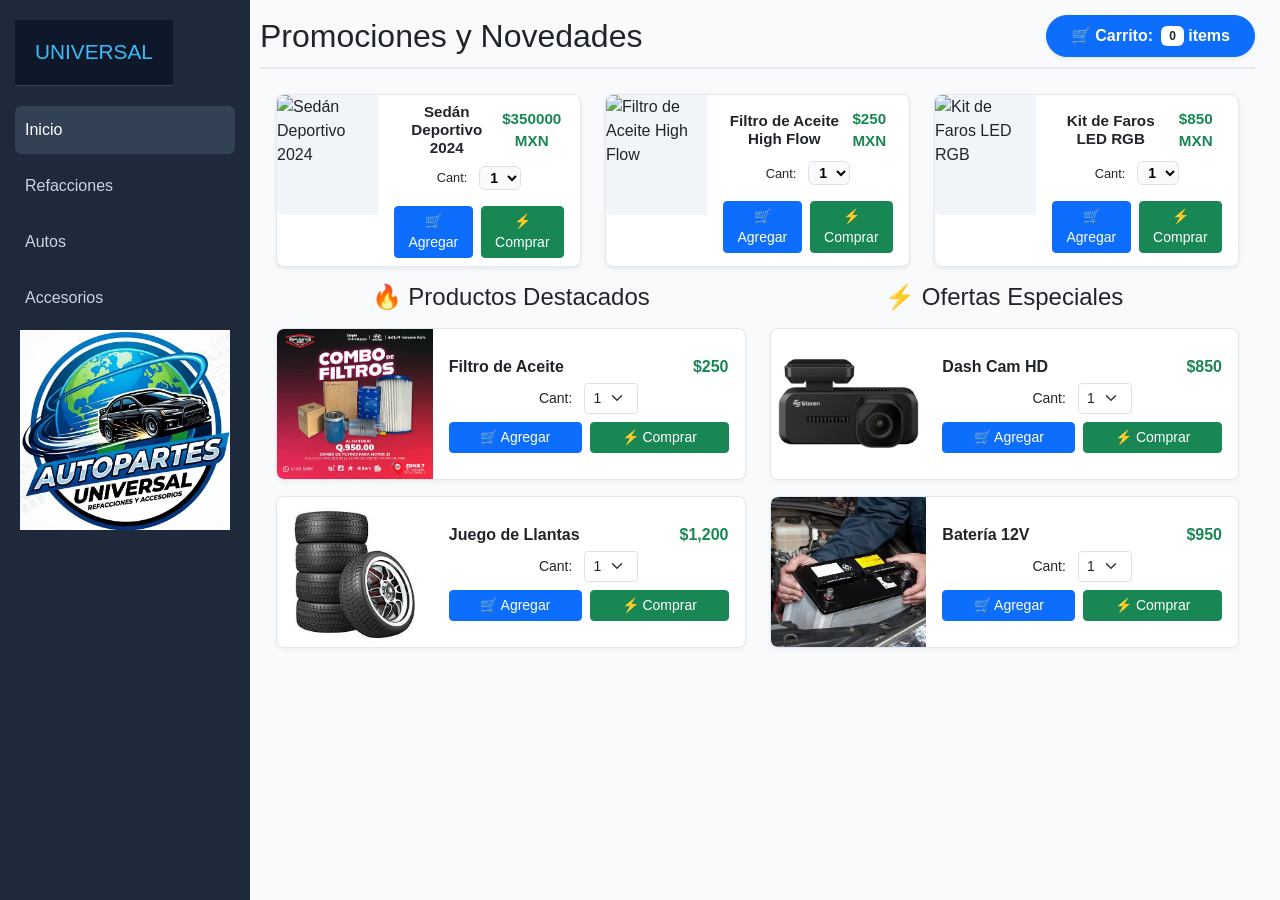
==== commit 6049a4bc: "Refactor index.html for mobile and desktop views Updated HTML structure for mobile responsiveness an" ====
--- a/index.html
+++ b/index.html
@@ -3,196 +3,201 @@
 <head>
     <meta charset="UTF-8">
     <meta name="viewport" content="width=device-width, initial-scale=1.0">
-    <title>UNIVERSAL</title>
+    <title> UNIVERSAL</title>
     <link rel="icon" type="image/png" href="autopartes.png">
-    
-    <!-- Bootstrap 5 CSS y Bootstrap Icons -->
+    <!-- Bootstrap 5 CSS -->
     <link href="https://cdn.jsdelivr.net/npm/bootstrap@5.3.0/dist/css/bootstrap.min.css" rel="stylesheet">
-    <link rel="stylesheet" href="https://cdn.jsdelivr.net/npm/bootstrap-icons@1.11.0/font/bootstrap-icons.css">
     <link rel="stylesheet" href="index.css">
 </head>
 <body>
 
-    <!-- BARRA SUPERIOR MÓVIL / NAVBAR RESPONSIVE -->
-    <nav class="navbar navbar-dark bg-dark w-100 px-3 sticky-top">
-        <div class="container-fluid d-flex justify-content-between align-items-center p-0">
-            <button class="btn text-white p-0 border-0" id="toggle-menu" type="button" onclick="toggleMenu()">
-                <i class="bi bi-list fs-2"></i> ☰
-            </button>
-
-            <a class="navbar-brand m-0 fw-bold" href="index.html">
-                UNIVERSAL
-            </a>
-
-            <button class="btn btn-warning fw-bold d-flex align-items-center gap-1 shadow-sm" onclick="abrirCarrito()">
-                🛒 <span id="cart-count">0</span>
-            </button>
-        </div>
-    </nav>
+   
+
+    <!-- BARRA SUPERIOR MÓVIL -->
+    <div class="mobile-navbar d-lg-none">
+        <button class="btn btn-dark btn-toggle-menu" id="toggle-menu" onclick="toggleMenu()">☰</button>
+        <span class="mobile-logo">UNIVERSAL</span>
+        <!-- BOTÓN DE CARRITO MÓVIL ESTILIZADO -->
+        <button type="button" class="btn btn-warning rounded-pill px-3 py-1 fw-bold shadow-sm" onclick="abrirCarrito()">
+            🛒 <span id="cart-count-mobile">0</span>
+        </button>
+    </div>
 
     <!-- OVERLAY MÓVIL -->
     <div class="sidebar-overlay" id="sidebar-overlay" onclick="toggleMenu()"></div>
 
     <!-- MENÚ / SIDEBAR PRINCIPAL -->
     <aside class="sidebar" id="sidebar">
-        <div class="sidebar-header d-flex justify-content-between align-items-center p-3">
-            <h2 class="m-0">UNIVERSAL</h2>
-            <button class="btn-close-sidebar border-0 bg-transparent text-white fs-4" id="close-menu" onclick="toggleMenu()">✕</button>
-        </div>
-        <nav class="d-flex flex-column p-3">
-            <a href="index.html" class="active py-2 text-decoration-none">Inicio</a>
-            <a href="refacciones.html" class="py-2 text-decoration-none">Refacciones</a>
-            <a href="autos.html" class="py-2 text-decoration-none">Autos</a>
-            <a href="accesorios.html" class="py-2 text-decoration-none">Accesorios</a>
+        <div class="sidebar-header d-flex justify-content-between align-items-center">
+            <h2>UNIVERSAL</h2>
+            <button class="btn-close-sidebar d-lg-none" id="close-menu" onclick="toggleMenu()">✕</button>
+        </div>
+        <nav>
+            <a href="index.html" class="active">Inicio</a>
+            <a href="refacciones.html">Refacciones</a>
+            <a href="autos.html">Autos</a>
+            <a href="accesorios.html">Accesorios</a>
         </nav>
 
-        <div class="d-flex align-items-center justify-content-center p-3">
-            <img src="autopartes.png" alt="Autopartes Universal Logo" style="width: 100%; max-width: 250px; height: auto; object-fit: contain;">
-        </div>
+        <div class="d-flex align-items-center justify-content-center" style="width: auto; height: auto;">
+          <img src="autopartes.png" alt="Autopartes Universal Logo" style="width: 300px; height: 200px; object-fit: contain;">
+        </div>
+
+
     </aside>
 
-    <!-- CONTENEDOR PRINCIPAL -->
-    <main class="container-fluid px-2 py-3">
-        <header class="header-top d-none d-lg-flex align-items-center justify-content-between mb-4">
+    <!-- CONTENIDO PRINCIPAL -->
+    <main class="main-content">
+        <header class="header-top d-none d-lg-flex align-items-center justify-content-between">
             <h2 id="categoria-titulo" class="m-0">Promociones y Novedades</h2>
+            <!-- BOTÓN DE CARRITO DESKTOP ESTILIZADO -->
+            <button type="button" class="btn btn-primary rounded-pill px-4 py-2 fw-bold shadow-sm" onclick="abrirCarrito()">
+                🛒 Carrito: <span id="cart-count" class="badge bg-white text-dark ms-1">0</span> items
+            </button>
         </header>
 
-        <!-- CONTENEDOR DINÁMICO DONDE APP.JS RENDERIZA -->
-        <div id="productos-container" data-tipo="inicio" class="row g-2 justify-content-center mb-4"></div>
-
-        <!-- TARJETAS ESTÁTICAS HORIZONTALES -->
-        <div class="row g-4">
-            <!-- BLOQUE IZQUIERDO -->
-            <div class="col-12 col-lg-6">
-                <h4 class="mb-3 text-center">🔥 Productos Destacados</h4>
-                <div class="d-flex flex-column gap-3">
-                    
-                    <!-- Tarjeta 1 -->
-                    <div class="card card-horizontal">
-                        <div class="row g-0 align-items-center">
-                            <div class="col-4">
-                                <img src="filtros.jpg" class="img-fluid rounded-start img-horizontal" alt="Filtro">
-                            </div>
-                            <div class="col-8">
-                                <div class="card-body py-2 px-3 d-flex flex-column justify-content-between">
-                                    <div class="d-flex justify-content-between align-items-center">
-                                        <h5 class="card-title m-0 fs-6 fw-bold">Filtro de Aceite</h5>
-                                        <span class="fw-bold text-success">$250</span>
-                                    </div>
-                                    <div class="cantidad-container my-1">
-                                        <label for="cant-1" class="me-1 small">Cant:</label>
-                                        <select id="cant-1" class="form-select form-select-sm d-inline-block w-auto">
-                                            <option value="1">1</option>
-                                            <option value="2">2</option>
-                                        </select>
-                                    </div>
-                                    <div class="d-flex gap-2 mt-1">
-                                        <button class="btn btn-primary btn-sm flex-fill" onclick="agregarAlCarrito(1, 'Filtro de Aceite', 250)">🛒 Agregar</button>
-                                        <button class="btn btn-success btn-sm flex-fill" onclick="comprarAhora(1, 'Filtro de Aceite', 250)">⚡ Comprar</button>
-                                    </div>
-                                </div>
-                            </div>
-                        </div>
-                    </div>
-
-                    <!-- Tarjeta 2 -->
-                    <div class="card card-horizontal">
-                        <div class="row g-0 align-items-center">
-                            <div class="col-4">
-                                <img src="llantas.jpg" class="img-fluid rounded-start img-horizontal" alt="Llantas">
-                            </div>
-                            <div class="col-8">
-                                <div class="card-body py-2 px-3 d-flex flex-column justify-content-between">
-                                    <div class="d-flex justify-content-between align-items-center">
-                                        <h5 class="card-title m-0 fs-6 fw-bold">Juego de Llantas</h5>
-                                        <span class="fw-bold text-success">$1,200</span>
-                                    </div>
-                                    <div class="cantidad-container my-1">
-                                        <label for="cant-2" class="me-1 small">Cant:</label>
-                                        <select id="cant-2" class="form-select form-select-sm d-inline-block w-auto">
-                                            <option value="1">1</option>
-                                            <option value="2">2</option>
-                                        </select>
-                                    </div>
-                                    <div class="d-flex gap-2 mt-1">
-                                        <button class="btn btn-primary btn-sm flex-fill" onclick="agregarAlCarrito(2, 'Juego de Llantas', 1200)">🛒 Agregar</button>
-                                        <button class="btn btn-success btn-sm flex-fill" onclick="comprarAhora(2, 'Juego de Llantas', 1200)">⚡ Comprar</button>
-                                    </div>
-                                </div>
-                            </div>
-                        </div>
-                    </div>
-
-                </div>
-            </div>
-
-            <!-- BLOQUE DERECHO -->
-            <div class="col-12 col-lg-6">
-                <h4 class="mb-3 text-center">⚡ Ofertas Especiales</h4>
-                <div class="d-flex flex-column gap-3">
-                    
-                    <!-- Tarjeta 3 -->
-                    <div class="card card-horizontal">
-                        <div class="row g-0 align-items-center">
-                            <div class="col-4">
-                                <img src="camara.jpg" class="img-fluid rounded-start img-horizontal" alt="Dash Cam">
-                            </div>
-                            <div class="col-8">
-                                <div class="card-body py-2 px-3 d-flex flex-column justify-content-between">
-                                    <div class="d-flex justify-content-between align-items-center">
-                                        <h5 class="card-title m-0 fs-6 fw-bold">Dash Cam HD</h5>
-                                        <span class="fw-bold text-success">$850</span>
-                                    </div>
-                                    <div class="cantidad-container my-1">
-                                        <label for="cant-3" class="me-1 small">Cant:</label>
-                                        <select id="cant-3" class="form-select form-select-sm d-inline-block w-auto">
-                                            <option value="1">1</option>
-                                            <option value="2">2</option>
-                                        </select>
-                                    </div>
-                                    <div class="d-flex gap-2 mt-1">
-                                        <button class="btn btn-primary btn-sm flex-fill" onclick="agregarAlCarrito(3, 'Dash Cam HD', 850)">🛒 Agregar</button>
-                                        <button class="btn btn-success btn-sm flex-fill" onclick="comprarAhora(3, 'Dash Cam HD', 850)">⚡ Comprar</button>
-                                    </div>
-                                </div>
-                            </div>
-                        </div>
-                    </div>
-
-                    <!-- Tarjeta 4 -->
-                    <div class="card card-horizontal">
-                        <div class="row g-0 align-items-center">
-                            <div class="col-4">
-                                <img src="bateria.jpg" class="img-fluid rounded-start img-horizontal" alt="Batería">
-                            </div>
-                            <div class="col-8">
-                                <div class="card-body py-2 px-3 d-flex flex-column justify-content-between">
-                                    <div class="d-flex justify-content-between align-items-center">
-                                        <h5 class="card-title m-0 fs-6 fw-bold">Batería 12V</h5>
-                                        <span class="fw-bold text-success">$950</span>
-                                    </div>
-                                    <div class="cantidad-container my-1">
-                                        <label for="cant-4" class="me-1 small">Cant:</label>
-                                        <select id="cant-4" class="form-select form-select-sm d-inline-block w-auto">
-                                            <option value="1">1</option>
-                                            <option value="2">2</option>
-                                        </select>
-                                    </div>
-                                    <div class="d-flex gap-2 mt-1">
-                                        <button class="btn btn-primary btn-sm flex-fill" onclick="agregarAlCarrito(4, 'Batería 12V', 950)">🛒 Agregar</button>
-                                        <button class="btn btn-success btn-sm flex-fill" onclick="comprarAhora(4, 'Batería 12V', 950)">⚡ Comprar</button>
-                                    </div>
-                                </div>
-                            </div>
-                        </div>
-                    </div>
-
-                </div>
-            </div>
-        </div>
+        <div class="container-fluid px-2 px-sm-3 mt-3">
+        <div class="row g-3 g-lg-4" id="productos-container" data-tipo="inicio"></div>
+            
+            <!-- CONTENEDOR DINÁMICO -->
+            <div class="row g-3 g-lg-4 mb-4" id="productos-container"></div>
+
+            <!-- TARJETAS ESTÁTICAS HORIZONTALES -->
+            <div class="row g-4">
+                <!-- BLOQUE IZQUIERDO -->
+                <div class="col-12 col-lg-6">
+                    <h4 class="mb-3 text-center">🔥 Productos Destacados</h4>
+                    <div class="d-flex flex-column gap-3">
+                        
+                        <!-- Tarjeta 1 -->
+                        <div class="card card-horizontal">
+                            <div class="row g-0 align-items-center">
+                                <div class="col-4">
+                                    <img src="filtros.jpg" class="img-fluid rounded-start img-horizontal" alt="Filtro">
+                                </div>
+                                <div class="col-8">
+                                    <div class="card-body py-2 px-3 d-flex flex-column justify-content-between">
+                                        <div class="d-flex justify-content-between align-items-center">
+                                            <h5 class="card-title m-0 fs-6 fw-bold">Filtro de Aceite</h5>
+                                            <span class="fw-bold text-success">$250</span>
+                                        </div>
+                                        <div class="cantidad-container my-1">
+                                            <label for="cant-1" class="me-1 small">Cant:</label>
+                                            <select id="cant-1" class="form-select form-select-sm d-inline-block w-auto">
+                                                <option value="1">1</option>
+                                                <option value="2">2</option>
+                                            </select>
+                                        </div>
+                                        <div class="d-flex gap-2 mt-1">
+                                            <button class="btn btn-primary btn-sm flex-fill" onclick="agregarAlCarrito(1, 'Filtro de Aceite', 250)">🛒 Agregar</button>
+                                            <button class="btn btn-success btn-sm flex-fill" onclick="comprarAhora(1, 'Filtro de Aceite', 250)">⚡ Comprar</button>
+                                        </div>
+                                    </div>
+                                </div>
+                            </div>
+                        </div>
+
+                        <!-- Tarjeta 2 -->
+                        <div class="card card-horizontal">
+                            <div class="row g-0 align-items-center">
+                                <div class="col-4">
+                                    <img src="llantas.jpg" class="img-fluid rounded-start img-horizontal" alt="Llantas">
+                                </div>
+                                <div class="col-8">
+                                    <div class="card-body py-2 px-3 d-flex flex-column justify-content-between">
+                                        <div class="d-flex justify-content-between align-items-center">
+                                            <h5 class="card-title m-0 fs-6 fw-bold">Juego de Llantas</h5>
+                                            <span class="fw-bold text-success">$1,200</span>
+                                        </div>
+                                        <div class="cantidad-container my-1">
+                                            <label for="cant-2" class="me-1 small">Cant:</label>
+                                            <select id="cant-2" class="form-select form-select-sm d-inline-block w-auto">
+                                                <option value="1">1</option>
+                                                <option value="2">2</option>
+                                            </select>
+                                        </div>
+                                        <div class="d-flex gap-2 mt-1">
+                                            <button class="btn btn-primary btn-sm flex-fill" onclick="agregarAlCarrito(2, 'Juego de Llantas', 1200)">🛒 Agregar</button>
+                                            <button class="btn btn-success btn-sm flex-fill" onclick="comprarAhora(2, 'Juego de Llantas', 1200)">⚡ Comprar</button>
+                                        </div>
+                                    </div>
+                                </div>
+                            </div>
+                        </div>
+
+                    </div>
+                </div>
+
+                <!-- BLOQUE DERECHO -->
+                <div class="col-12 col-lg-6">
+                    <h4 class="mb-3 text-center">⚡ Ofertas Especiales</h4>
+                    <div class="d-flex flex-column gap-3">
+                        
+                        <!-- Tarjeta 3 -->
+                        <div class="card card-horizontal">
+                            <div class="row g-0 align-items-center">
+                                <div class="col-4">
+                                    <img src="camara.jpg" class="img-fluid rounded-start img-horizontal" alt="Dash Cam">
+                                </div>
+                                <div class="col-8">
+                                    <div class="card-body py-2 px-3 d-flex flex-column justify-content-between">
+                                        <div class="d-flex justify-content-between align-items-center">
+                                            <h5 class="card-title m-0 fs-6 fw-bold">Dash Cam HD</h5>
+                                            <span class="fw-bold text-success">$850</span>
+                                        </div>
+                                        <div class="cantidad-container my-1">
+                                            <label for="cant-3" class="me-1 small">Cant:</label>
+                                            <select id="cant-3" class="form-select form-select-sm d-inline-block w-auto">
+                                                <option value="1">1</option>
+                                                <option value="2">2</option>
+                                            </select>
+                                        </div>
+                                        <div class="d-flex gap-2 mt-1">
+                                            <button class="btn btn-primary btn-sm flex-fill" onclick="agregarAlCarrito(3, 'Dash Cam HD', 850)">🛒 Agregar</button>
+                                            <button class="btn btn-success btn-sm flex-fill" onclick="comprarAhora(3, 'Dash Cam HD', 850)">⚡ Comprar</button>
+                                        </div>
+                                    </div>
+                                </div>
+                            </div>
+                        </div>
+
+                        <!-- Tarjeta 4 -->
+                        <div class="card card-horizontal">
+                            <div class="row g-0 align-items-center">
+                                <div class="col-4">
+                                    <img src="bateria.jpg" class="img-fluid rounded-start img-horizontal" alt="Batería">
+                                </div>
+                                <div class="col-8">
+                                    <div class="card-body py-2 px-3 d-flex flex-column justify-content-between">
+                                        <div class="d-flex justify-content-between align-items-center">
+                                            <h5 class="card-title m-0 fs-6 fw-bold">Batería 12V</h5>
+                                            <span class="fw-bold text-success">$950</span>
+                                        </div>
+                                        <div class="cantidad-container my-1">
+                                            <label for="cant-4" class="me-1 small">Cant:</label>
+                                            <select id="cant-4" class="form-select form-select-sm d-inline-block w-auto">
+                                                <option value="1">1</option>
+                                                <option value="2">2</option>
+                                            </select>
+                                        </div>
+                                        <div class="d-flex gap-2 mt-1">
+                                            <button class="btn btn-primary btn-sm flex-fill" onclick="agregarAlCarrito(4, 'Batería 12V', 950)">🛒 Agregar</button>
+                                            <button class="btn btn-success btn-sm flex-fill" onclick="comprarAhora(4, 'Batería 12V', 950)">⚡ Comprar</button>
+                                        </div>
+                                    </div>
+                                </div>
+                            </div>
+                        </div>
+
+                    </div>
+                </div>
+            </div>
+
+        </div>
+
     </main>
 
-    <!-- MODAL CARRITO Y PAGO -->
+    <!-- MODAL CARRITO Y PAGO (CENTRADO Y OCULTO POR DEFECTO) -->
     <div id="modal-carrito" class="modal-overlay" style="display: none;">
         <div class="modal-content">
             <div class="d-flex justify-content-between align-items-center pb-2 border-bottom">
@@ -237,7 +242,7 @@
         </div>
     </div>
 
-    <!-- MODAL TICKET -->
+    <!-- MODAL TICKET (CENTRADO Y OCULTO POR DEFECTO) -->
     <div id="modal-ticket" class="modal-overlay" style="display: none;">
         <div class="modal-content text-center" style="max-width: 450px;">
             <div class="d-flex justify-content-between align-items-center mb-3">
@@ -254,8 +259,8 @@
         </div>
     </div>
 
-    <!-- Bootstrap 5 JS Bundle y App.js -->
+    <!-- Bootstrap 5 JS Bundle -->
     <script src="https://cdn.jsdelivr.net/npm/bootstrap@5.3.0/dist/js/bootstrap.bundle.min.js"></script>
-    <script src="App.js"></script>
+    <script src="index.js"></script>
 </body>
 </html>
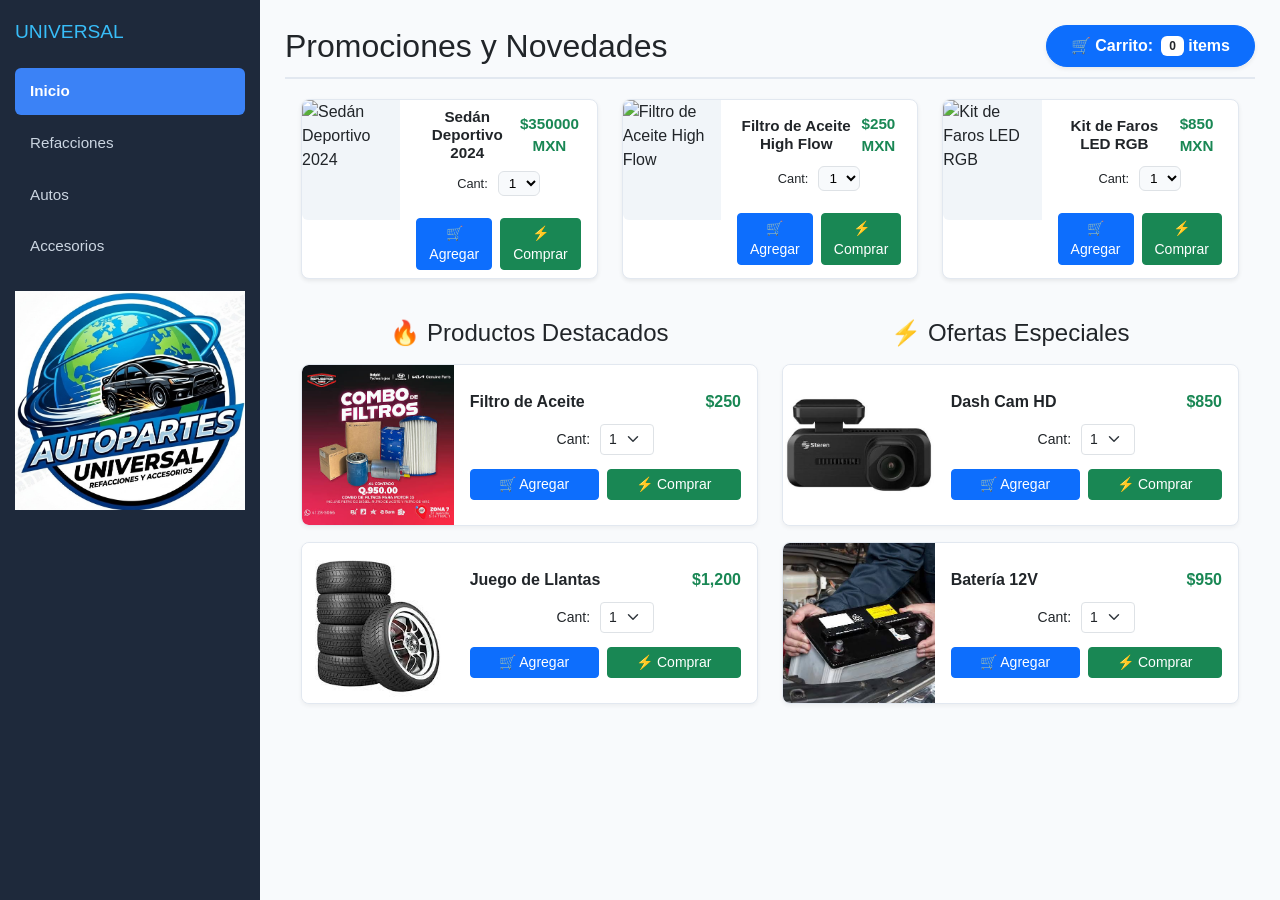
==== commit 0c666039: "Fix HTML structure and improve formatting" ====
--- a/index.html
+++ b/index.html
@@ -3,7 +3,7 @@
 <head>
     <meta charset="UTF-8">
     <meta name="viewport" content="width=device-width, initial-scale=1.0">
-    <title> UNIVERSAL</title>
+    <title>UNIVERSAL</title>
     <link rel="icon" type="image/png" href="autopartes.png">
     <!-- Bootstrap 5 CSS -->
     <link href="https://cdn.jsdelivr.net/npm/bootstrap@5.3.0/dist/css/bootstrap.min.css" rel="stylesheet">
@@ -11,11 +11,9 @@
 </head>
 <body>
 
-   
-
-    <!-- BARRA SUPERIOR MÓVIL -->
+    <!-- BARRA SUPERIOR MÓVIL (Visible solo en celulares/tabletas) -->
     <div class="mobile-navbar d-lg-none">
-        <button class="btn btn-dark btn-toggle-menu" id="toggle-menu" onclick="toggleMenu()">☰</button>
+        <button class="btn btn-dark btn-toggle-menu" id="toggle-menu">☰</button>
         <span class="mobile-logo">UNIVERSAL</span>
         <!-- BOTÓN DE CARRITO MÓVIL ESTILIZADO -->
         <button type="button" class="btn btn-warning rounded-pill px-3 py-1 fw-bold shadow-sm" onclick="abrirCarrito()">
@@ -23,15 +21,17 @@
         </button>
     </div>
 
-    <!-- OVERLAY MÓVIL -->
-    <div class="sidebar-overlay" id="sidebar-overlay" onclick="toggleMenu()"></div>
-
-    <!-- MENÚ / SIDEBAR PRINCIPAL -->
+    <!-- CAPA OSCURA DE FONDO (Para cerrar el menú al tocar afuera) -->
+    <div class="sidebar-overlay" id="sidebar-overlay"></div>
+
+    <!-- MENÚ LATERAL (SIDEBAR PRINCIPAL) -->
     <aside class="sidebar" id="sidebar">
         <div class="sidebar-header d-flex justify-content-between align-items-center">
             <h2>UNIVERSAL</h2>
-            <button class="btn-close-sidebar d-lg-none" id="close-menu" onclick="toggleMenu()">✕</button>
-        </div>
+            <!-- Botón para cerrar (X) dentro del menú -->
+            <button class="btn-close-sidebar d-lg-none" id="close-menu">✕</button>
+        </div>
+        
         <nav>
             <a href="index.html" class="active">Inicio</a>
             <a href="refacciones.html">Refacciones</a>
@@ -39,11 +39,9 @@
             <a href="accesorios.html">Accesorios</a>
         </nav>
 
-        <div class="d-flex align-items-center justify-content-center" style="width: auto; height: auto;">
-          <img src="autopartes.png" alt="Autopartes Universal Logo" style="width: 300px; height: 200px; object-fit: contain;">
-        </div>
-
-
+        <div class="d-flex align-items-center justify-content-center my-3" style="width: auto; height: auto;">
+            <img src="autopartes.png" alt="Autopartes Universal Logo" style="width: 100%; max-width: 250px; height: auto; object-fit: contain;">
+        </div>
     </aside>
 
     <!-- CONTENIDO PRINCIPAL -->
@@ -57,10 +55,8 @@
         </header>
 
         <div class="container-fluid px-2 px-sm-3 mt-3">
-        <div class="row g-3 g-lg-4" id="productos-container" data-tipo="inicio"></div>
-            
-            <!-- CONTENEDOR DINÁMICO -->
-            <div class="row g-3 g-lg-4 mb-4" id="productos-container"></div>
+            <!-- CONTENEDOR DINÁMICO DE PRODUCTOS -->
+            <div class="row g-3 g-lg-4 mb-4" id="productos-container" data-tipo="inicio"></div>
 
             <!-- TARJETAS ESTÁTICAS HORIZONTALES -->
             <div class="row g-4">
--- a/index.css
+++ b/index.css
@@ -1,592 +1,36 @@
- * { 
+/* ========================================================
+   1. RESETEO Y BASE (MOBILE-FIRST)
+   ======================================================== */
+* { 
     box-sizing: border-box; 
     margin: 0; 
     padding: 0; 
-    font-family: 'Segoe UI', sans-serif; 
+    font-family: 'Segoe UI', Arial, sans-serif; 
 }
 
 body { 
     display: flex; 
-    background: #f4f6f9; 
+    flex-direction: column;
+    background-color: #f8fafc; 
     min-height: 100vh; 
-}
-
-/* BOTÓN DE MENÚ HAMBURGUESA (MÓVIL) */
-.menu-toggle {
-    display: none;
-    background: #1e293b;
-    color: white;
-    border: none;
-    font-size: 1.5rem;
-    padding: 8px 12px;
-    border-radius: 6px;
-    cursor: pointer;
-}
-
-/* MENÚ LATERAL RECTANGULAR */
-.sidebar { 
-    width: 250px; 
-    background: #1e293b; 
-    color: #fff; 
-    display: flex; 
-    flex-direction: column; 
-    position: fixed; 
-    height: 100vh; 
-    z-index: 90;
-    transition: transform 0.3s ease-in-out;
-}
-
-.sidebar h2 { 
-    padding: 20px; 
-    text-align: center; 
-    background: #0f172a; 
-    font-size: 1.2rem; 
-    border-bottom: 1px solid #334155; 
-}
-
-.sidebar nav button { 
-    width: 100%; 
-    padding: 15px 20px; 
-    border: none; 
-    background: transparent; 
-    color: #cbd5e1; 
-    text-align: left; 
-    cursor: pointer; 
-    font-size: 1rem; 
-    border-bottom: 1px solid #334155; 
-    transition: 0.3s; 
-}
-
-.sidebar nav button:hover, 
-.sidebar nav button.active { 
-    background: #3b82f6; 
-    color: white; 
-    font-weight: bold; 
-}
-
-/* CONTENIDO PRINCIPAL */
-.main-content { 
-    margin-left: 250px; 
-    flex: 1; 
-    padding: 30px; 
-    transition: margin-left 0.3s ease-in-out;
-}
-
-.header-top { 
-    display: flex; 
-    justify-content: space-between; 
-    align-items: center; 
-    margin-bottom: 25px; 
-    gap: 15px;
-}
-
-.btn-cart { 
-    background: #10b981; 
-    color: white; 
-    border: none; 
-    padding: 10px 20px; 
-    border-radius: 6px; 
-    cursor: pointer; 
-    font-weight: bold; 
-    white-space: nowrap;
-}
-
-/* CARRUSEL DE PROMOCIONES */
-.carousel { 
-    position: relative; 
-    width: 200%; 
-    height: 280px; 
-    overflow: hidden; 
-    border-radius: 12px; 
-    box-shadow: 0 4px 10px rgba(0,0,0,0.1); 
-    margin-bottom: 30px; 
-    
-}
-
-
-
-
-.slide { 
-    position: absolute; 
-    width: 100%; 
-    height: 100%; 
-    opacity: 0; 
-    transition: opacity 0.8s ease-in-out; 
-    display: flex; 
-    align-items: flex-end; 
-}
-
-.slide.active { 
-    opacity: 1; 
-}
-
-.slide img { 
-    width: 100%; 
-    height: 100%; 
-    object-fit: cover; 
-    position: absolute; 
-    top: 0; 
-    left: 0; 
-    z-index: 1; 
-}
-
-.slide-caption { 
-    position: relative; 
-    z-index: 2; 
-    background: rgba(15, 23, 42, 0.75); 
-    color: white; 
-    padding: 15px 25px; 
-    width: 100%; 
-    backdrop-filter: blur(4px); 
-}
-
-/* GRID DE PRODUCTOS */
-.section-title { 
-    margin-bottom: 15px; 
-    color: #1e293b; 
-}
-
-.grid-productos { 
-    display: grid; 
-    grid-template-columns: repeat(auto-fill, minmax(230px, 1fr)); 
-    gap: 20px; 
-}
-
-/* CARDS DE PRODUCTOS */
-.card { 
-    background: white; 
-    border-radius: 8px; 
-    border: 1px solid #e2e8f0; 
-    overflow: hidden; 
-    display: flex; 
-    flex-direction: column; 
-    justify-content: space-between; 
-}
-
-.card img { 
-    width: 100%; 
-    height: 160px; 
-    object-fit: cover; 
-    background-color: #f1f5f9; 
-}
-
-.card-body { 
-    padding: 12px; 
-    text-align: center; 
-}
-
-.card-body h4 { 
-    font-size: 0.95rem; 
-    margin-bottom: 5px; 
-    color: #334155; 
-}
-
-.card-body .price { 
-    color: #ef4444; 
-    font-size: 1.1rem; 
-    font-weight: bold; 
-    margin: 8px 0; 
-}
-
-.btn-add { 
-    background: #3b82f6; 
-    color: white; 
-    border: none; 
-    width: 85%; 
-    padding: 8px; 
-    border-radius: 5px; 
-    cursor: pointer; 
-    margin: 0 auto; 
-    display: block; 
-    font-weight: bold; 
-}
-
-/* MODALES */
-.modal { 
-    display: none; 
-    position: fixed; 
-    top: 0; 
-    left: 0; 
-    width: 100%; 
-    height: 100%; 
-    background: rgba(0,0,0,0.6); 
-    z-index: 100; 
-    justify-content: center; 
-    align-items: center; 
-}
-
-.modal-content { 
-    background: white; 
-    padding: 25px; 
-    border-radius: 10px; 
-    width: 450px; 
-    max-width: 90%; 
-    position: relative; 
-    max-height: 90vh; 
-    overflow-y: auto; 
-}
-
-.close-btn { 
-    position: absolute; 
-    top: 10px; 
-    right: 15px; 
-    font-size: 1.5rem; 
-    cursor: pointer; 
-    color: #64748b; 
-}
-
-/* CARRITO Y FORMULARIO */
-.cart-item { 
-    display: flex; 
-    justify-content: space-between; 
-    border-bottom: 1px solid #e2e8f0; 
-    padding: 8px 0; 
-    font-size: 0.9rem; 
-}
-
-.form-group { 
-    margin-bottom: 12px; 
-}
-
-.form-group label { 
-    display: block; 
-    font-size: 0.85rem; 
-    margin-bottom: 4px; 
-    color: #475569; 
-}
-
-.form-group input { 
-    width: 100%; 
-    padding: 8px; 
-    border: 1px solid #cbd5e1; 
-    border-radius: 4px; 
-}
-
-/* TICKET DE COMPRA */
-.ticket-box { 
-    background: #fffbeb; 
-    border: 1px dashed #d97706; 
-    padding: 20px; 
-    font-family: monospace; 
-    margin-top: 15px; 
-}
-
-.ticket-box h3 { 
-    text-align: center; 
-    margin-bottom: 10px; 
-}
-
-/* ========================================================
-   REGLAS PARA MOVILES Y PANTALLAS PEQUEÑAS (<= 768px)
-   ======================================================== */
-@media (max-width: 768px) {
-    /* Muestra el botón hamburguesa */
-    .menu-toggle {
-        display: block;
-    }
-
-    /* Oculta la barra lateral fuera de la pantalla por defecto */
-    .sidebar {
-        transform: translateX(-100%);
-        box-shadow: 4px 0 15px rgba(0,0,0,0.3);
-    }
-
-    /* Clase para mostrar el menú cuando se activa desde JS */
-    .sidebar.open {
-        transform: translateX(0);
-    }
-
-    /* El contenido principal ocupa todo el ancho sin margen izquierdo */
-    .main-content {
-        margin-left: 0;
-        padding: 15px;
-    }
-
-    /* Ajuste de títulos e imagen del carrusel en pantallas pequeñas */
-    .header-top h1 {
-        font-size: 1.2rem;
-    }
-
-    .carousel {
-        height: 180px;
-        margin-bottom: 20px;
-    }
-
-    .slide-caption h3 {
-        font-size: 0.95rem;
-    }
-
-    /* Cards en 1 o 2 columnas según la pantalla */
-    .grid-productos {
-        grid-template-columns: repeat(auto-fill, minmax(150px, 1fr));
-        gap: 12px;
-    }
-
-    .card img {
-        height: 120px;
-    }
-
-    .card-body h4 {
-        font-size: 0.85rem;
-    }
-}
-
-/* Contenedor del selector de cantidad */
-.cantidad-container {
-  display: flex;
-  align-items: center;
-  justify-content: center;
-  gap: 8px;
-  margin: 10px 0;
-}
-
-.select-cantidad {
-  padding: 4px 8px;
-  border-radius: 4px;
-  border: 1px solid #cbd5e1;
-  background-color: #f8fafc;
-  font-weight: bold;
-}
-
-/* Distribución de los botones */
-.acciones-card {
-  display: flex;
-  flex-direction: column;
-  gap: 6px;
-  margin-top: auto;
-}
-
-.btn-agregar {
-  background-color: #0284c7;
-  color: white;
-  border: none;
-  padding: 8px;
-  border-radius: 4px;
-  cursor: pointer;
-}
-
-.btn-comprar {
-  background-color: #10b981;
-  color: white;
-  border: none;
-  padding: 8px;
-  border-radius: 4px;
-  cursor: pointer;
-}
-
-
-.sidebar nav button a {
-    display: block;
     width: 100%;
-    height: 100%;
-    color: inherit;
-    text-decoration: none;
-}
-
-/* ALINEACIÓN Y DISEÑO INTERNO DE TARJETAS */
-.contenedor-cards {
-    padding: 20px 0;
-}
-
-.card {
-    background: #ffffff;
-    border-radius: 8px;
-    box-shadow: 0 4px 6px rgba(0,0,0,0.1);
-    overflow: hidden;
-    display: flex;
-    flex-direction: column;
-    justify-content: space-between;
-}
-
-.card img {
-    width: 100%;
-    height: 180px;
-    object-fit: cover;
-}
-
-.card-content {
-    padding: 15px;
-    display: flex;
-    flex-direction: column;
-    gap: 10px;
-}
-
-.cantidad-container {
-    display: flex;
-    align-items: center;
-    justify-content: center;
-    gap: 8px;
-}
-
-.acciones-card {
-    display: flex;
-    flex-direction: column;
-    gap: 8px;
-}
-
-.btn-agregar {
-    background-color: #2563eb;
-    color: white;
-    border: none;
-    padding: 8px 12px;
-    border-radius: 4px;
-    cursor: pointer;
-}
-
-.btn-comprar {
-    background-color: #10b981;
-    color: white;
-    border: none;
-    padding: 8px 12px;
-    border-radius: 4px;
-    cursor: pointer;
-}
-
-/* 1. FIJAR ANCHO DEL MENÚ LATERAL */
-.sidebar {
-    position: fixed;
-    top: 0;
-    left: 0;
-    width: 260px; /* Ancho fijo del menú */
-    height: 100vh;
-    z-index: 100;
-}
-
-/* 2. EMPUJAR TODO EL CONTENIDO PRINCIPAL Y SUS CARDS */
-.main-content,
-.contenedor-cards,
-#vista-inicio,
-#vista-categoria {
-    margin-left: 260px !important; /* Mismo ancho del menú para desplazar todo a la derecha */
-    box-sizing: border-box;
-}
-
-/* 3. GRID DE TARJETAS */
-.grid-productos,
-.contenedor-cards {
-    display: grid;
-    grid-template-columns: repeat(auto-fill, minmax(240px, 1fr));
-    gap: 20px;
-    padding: 20px;
-}
-
-/* ANCHO REAL DEL MENÚ */
-.sidebar {
-    position: fixed;
-    top: 0;
-    left: 0;
-    width: 250px;
-    height: 100vh;
-    z-index: 100;
-}
-
-/* REDUCIR MARGEN AL MÍNIMO PARA PEGAR EL CONTENIDO AL MENÚ */
-.main-content,
-#vista-inicio,
-#vista-categoria {
-    margin-left: 250px !important; /* Ajustado exactamente al ancho del sidebar */
-    padding: 15px 25px 15px 10px !important; /* Reduce el relleno izquierdo a 10px para que casi lo roce */
-    width: calc(100% - 250px);
-    box-sizing: border-box;
-}
-
-/* QUITAR ESPACIOS EXTRA EN EL GRID DE CARDS */
-.grid-productos,
-.contenedor-cards {
-    display: grid;
-    grid-template-columns: repeat(auto-fill, minmax(240px, 1fr));
-    gap: 20px;
-    padding: 10px 0 !important; /* Elimina relleno lateral sobrante */
-}
-
-
-/* REDUCIR ESPACIO DEL CARRUSEL RESPECTO AL MENÚ */
-.carousel {
-    margin-left: 0 !important; /* Elimina cualquier margen lateral interno sobrante */
-    width: 100%;               /* Ocupa el espacio disponible del contenedor */
-    max-width: 1000px;         /* Limita el ancho máximo para no deformar las imágenes */
-}
-
-/* AJUSTAR EL CONTENEDOR DE LA VISTA DE INICIO */
-#vista-inicio {
-    padding-left: 10px !important; /* Distancia moderada y limpia desde el menú lateral */
-}
-
-/* ALINEAR TÍTULOS Y SECCIONES CON EL CARRUSEL */
-.section-title, 
-.header-top {
-    padding-left: 0 !important;
-    margin-left: 0 !important;
-}
-
-
-/* TARJETA COMPACTA */
-.card-compacta {
-    max-width: 240px;      /* Mantiene el ancho ajustado */
-    margin: 0 auto;        /* Centra la tarjeta dentro de su columna */
-    border-radius: 10px;
-    border: 1px solid #e2e8f0;
-    overflow: hidden;
-    box-shadow: 0 2px 6px rgba(0,0,0,0.06);
-}
-
-/* APARTADO Y CONTROL DE LA IMAGEN */
-.card-img-container {
-    width: 100%;
-    height: 140px;         /* Altura compacta para evitar que sea muy alta */
-    overflow: hidden;
-    background-color: #f8fafc;
-}
-
-/* ESTILOS PARA LAS TARJETAS HORIZONTALES */
-.card-horizontal {
-  overflow: hidden;
-  border-radius: 8px;
-  box-shadow: 0 2px 5px rgba(0, 0, 0, 0.1);
-}
-
-.img-horizontal {
-  height: 120px;
-  width: 100%;
-  object-fit: cover; /* Ajusta la imagen sin deformarla */
-}
-
-/* ESTILOS PARA LOS BOTONES */
-.btn-agregar, .btn-comprar {
-  font-size: 0.8rem !important;
-  padding: 6px 4px !important;
-  white-space: nowrap; /* Evita que el texto del botón se corte */
-  display: inline-block !important;
-}
-
-.select-cantidad {
-  border-radius: 4px;
-  border: 1px solid #ccc;
-  padding: 2px 5px;
-}
-
-
-/* RESETEO Y BASE */
-body {
-    display: flex;
-    flex-direction: column;
-    background-color: #f8fafc;
-    font-family: Arial, sans-serif;
-    margin: 0;
-    min-height: 100vh;
-}
-
-/* BARRA MÓVIL SUPERIOR */
+    overflow-x: hidden;
+}
+
+/* ========================================================
+   2. BARRA NAVEGACIÓN MÓVIL SUPERIOR
+   ======================================================== */
 .mobile-navbar {
     display: flex;
     justify-content: space-between;
     align-items: center;
     background-color: #1e293b;
     color: white;
-    padding: 10px 15px;
+    padding: 12px 16px;
     position: sticky;
     top: 0;
     z-index: 1020;
+    box-shadow: 0 2px 5px rgba(0,0,0,0.1);
 }
 
 .mobile-logo {
@@ -595,63 +39,94 @@
     color: #38bdf8;
 }
 
-.btn-toggle-menu {
-    font-size: 1.2rem;
-    padding: 2px 8px;
+.btn-toggle-menu, 
+.menu-toggle {
+    background: #0f172a;
+    color: white;
+    border: none;
+    font-size: 1.3rem;
+    padding: 6px 12px;
+    border-radius: 6px;
+    cursor: pointer;
 }
 
 .cart-indicator-mobile {
     font-weight: bold;
     background-color: #334155;
-    padding: 4px 10px;
+    padding: 6px 12px;
     border-radius: 20px;
-}
-
-/* SIDEBAR / MENÚ LATERAL */
-.sidebar {
-    width: 250px;
-    height: 100vh;
-    position: fixed;
+    font-size: 0.9rem;
+}
+
+/* ========================================================
+   3. MENÚ LATERAL (SIDEBAR) RESPONSIVE
+   ======================================================== */
+.sidebar { 
+    width: 260px; 
+    height: 100vh; 
+    background: #1e293b; 
+    color: #fff; 
+    display: flex; 
+    flex-direction: column; 
+    position: fixed; 
     top: 0;
     left: 0;
-    background-color: #1e293b;
-    color: white;
+    z-index: 1040;
+    transform: translateX(-100%); /* Oculto por defecto en móviles */
+    transition: transform 0.3s ease-in-out;
+    box-shadow: 4px 0 15px rgba(0,0,0,0.3);
     padding: 20px 15px;
-    box-sizing: border-box;
-    z-index: 1040;
-    transition: transform 0.3s ease-in-out;
-}
-
-.sidebar h2 {
-    font-size: 1.3rem;
-    margin: 0;
+}
+
+/* Activación por Javascript */
+.sidebar.open, 
+.sidebar.active {
+    transform: translateX(0);
+}
+
+.sidebar h2 { 
+    font-size: 1.2rem; 
     color: #38bdf8;
+    margin-bottom: 15px;
 }
 
 .btn-close-sidebar {
     background: none;
     border: none;
     color: white;
-    font-size: 1.2rem;
+    font-size: 1.4rem;
+    cursor: pointer;
 }
 
 .sidebar nav {
-    margin-top: 20px;
-}
-
-.sidebar nav a {
-    display: block;
-    color: #cbd5e1;
+    margin-top: 10px;
+    display: flex;
+    flex-direction: column;
+}
+
+.sidebar nav a, 
+.sidebar nav button { 
+    width: 100%; 
+    padding: 12px 15px; 
+    border: none; 
+    background: transparent; 
+    color: #cbd5e1; 
+    text-align: left; 
+    cursor: pointer; 
+    font-size: 0.95rem; 
     text-decoration: none;
-    padding: 12px 10px;
     border-radius: 6px;
-    margin-bottom: 8px;
-    transition: background 0.2s;
-}
-
-.sidebar nav a:hover, .sidebar nav a.active {
-    background-color: #334155;
-    color: white;
+    margin-bottom: 5px;
+    transition: background 0.2s; 
+}
+
+.sidebar nav a:hover, 
+.sidebar nav a.active,
+.sidebar nav button:hover, 
+.sidebar nav button.active { 
+    background: #3b82f6; 
+    color: white; 
+    font-weight: bold; 
 }
 
 .sidebar-overlay {
@@ -665,21 +140,137 @@
     z-index: 1030;
 }
 
-/* ÁREA DE CONTENIDO */
-.main-content {
-    width: 100%;
-    padding: 15px;
-    box-sizing: border-box;
-}
-
-.header-top {
-    justify-content: space-between;
-    align-items: center;
+.sidebar-overlay.active {
+    display: block;
+}
+
+/* ========================================================
+   4. ÁREA PRINCIPAL
+   ======================================================== */
+.main-content { 
+    width: 100%; 
+    margin-left: 0 !important; 
+    padding: 15px !important; 
+    flex: 1; 
+    transition: margin-left 0.3s ease-in-out;
+}
+
+.header-top { 
+    display: flex; 
+    justify-content: space-between; 
+    align-items: center; 
+    margin-bottom: 20px; 
+    gap: 15px;
     border-bottom: 2px solid #e2e8f0;
     padding-bottom: 10px;
 }
 
-/* TARJETAS HORIZONTALES */
+.btn-cart { 
+    background: #10b981; 
+    color: white; 
+    border: none; 
+    padding: 10px 16px; 
+    border-radius: 6px; 
+    cursor: pointer; 
+    font-weight: bold; 
+    white-space: nowrap;
+}
+
+.section-title { 
+    margin-bottom: 15px; 
+    color: #1e293b; 
+    font-size: 1.2rem;
+}
+
+/* ========================================================
+   5. GRID Y TARJETAS (CARDS)
+   ======================================================== */
+.grid-productos,
+.contenedor-cards { 
+    display: grid; 
+    /* En teléfonos se muestran 2 columnas bien proporcionadas */
+    grid-template-columns: repeat(auto-fill, minmax(145px, 1fr)); 
+    gap: 12px !important; 
+    padding: 5px 0 !important;
+}
+
+.card, .card-compacta { 
+    background: white; 
+    border-radius: 8px; 
+    border: 1px solid #e2e8f0; 
+    overflow: hidden; 
+    display: flex; 
+    flex-direction: column; 
+    justify-content: space-between; 
+    box-shadow: 0 2px 6px rgba(0,0,0,0.05);
+}
+
+.card img, .card-img-container img { 
+    width: 100%; 
+    height: 120px; 
+    object-fit: cover; 
+    background-color: #f1f5f9; 
+}
+
+.card-body, .card-content { 
+    padding: 10px; 
+    text-align: center; 
+    display: flex;
+    flex-direction: column;
+    gap: 6px;
+}
+
+.card-body h4 { 
+    font-size: 0.85rem; 
+    color: #334155; 
+    line-height: 1.2;
+}
+
+.card-body .price { 
+    color: #ef4444; 
+    font-size: 1rem; 
+    font-weight: bold; 
+}
+
+.cantidad-container {
+    display: flex;
+    align-items: center;
+    justify-content: center;
+    gap: 6px;
+    margin: 4px 0;
+}
+
+.select-cantidad {
+    padding: 3px 6px;
+    border-radius: 4px;
+    border: 1px solid #cbd5e1;
+    background-color: #f8fafc;
+    font-size: 0.85rem;
+}
+
+.acciones-card {
+    display: flex;
+    flex-direction: column;
+    gap: 6px;
+    margin-top: auto;
+}
+
+.btn-add, .btn-agregar, .btn-comprar { 
+    color: white; 
+    border: none; 
+    padding: 7px 5px; 
+    border-radius: 5px; 
+    cursor: pointer; 
+    font-weight: bold; 
+    font-size: 0.78rem;
+    white-space: nowrap;
+    width: 100%;
+}
+
+.btn-add, .btn-agregar { background-color: #2563eb; }
+.btn-comprar { background-color: #10b981; }
+
+/* Variante de Tarjetas Horizontales */
 .card-horizontal {
     border-radius: 8px;
     border: 1px solid #e2e8f0;
@@ -694,262 +285,97 @@
     object-fit: cover;
 }
 
-.select-cantidad {
-    padding: 2px 6px;
-    border-radius: 4px;
-    border: 1px solid #cbd5e1;
-}
-
-
-/* RESETEO Y BASE */
-body {
-    display: flex;
-    flex-direction: column;
-    background-color: #f8fafc;
-    font-family: Arial, sans-serif;
-    margin: 0;
-    min-height: 100vh;
-}
-
-/* BARRA MÓVIL SUPERIOR */
-.mobile-navbar {
-    display: flex;
-    justify-content: space-between;
-    align-items: center;
-    background-color: #1e293b;
-    color: white;
-    padding: 10px 15px;
-    position: sticky;
-    top: 0;
-    z-index: 1020;
-}
-
-.mobile-logo {
-    font-weight: bold;
-    font-size: 1.1rem;
-    color: #38bdf8;
-}
-
-.btn-toggle-menu {
-    font-size: 1.2rem;
-    padding: 2px 8px;
-}
-
-.cart-indicator-mobile {
-    font-weight: bold;
-    background-color: #334155;
-    padding: 4px 10px;
-    border-radius: 20px;
-}
-
-/* SIDEBAR / MENÚ LATERAL */
-.sidebar {
-    width: 250px;
-    height: 100vh;
-    position: fixed;
-    top: 0;
-    left: 0;
-    background-color: #1e293b;
-    color: white;
-    padding: 20px 15px;
-    box-sizing: border-box;
-    z-index: 1040;
-    transition: transform 0.3s ease-in-out;
-}
-
-.sidebar h2 {
-    font-size: 1.3rem;
-    margin: 0;
-    color: #38bdf8;
-}
-
-.btn-close-sidebar {
-    background: none;
-    border: none;
-    color: white;
-    font-size: 1.2rem;
-}
-
-.sidebar nav {
-    margin-top: 20px;
-}
-
-.sidebar nav a {
-    display: block;
-    color: #cbd5e1;
-    text-decoration: none;
-    padding: 12px 10px;
-    border-radius: 6px;
-    margin-bottom: 8px;
-    transition: background 0.2s;
-}
-
-.sidebar nav a:hover, .sidebar nav a.active {
-    background-color: #334155;
-    color: white;
-}
-
-.sidebar-overlay {
-    display: none;
-    position: fixed;
-    top: 0;
-    left: 0;
-    width: 100vw;
-    height: 100vh;
-    background-color: rgba(0, 0, 0, 0.5);
-    z-index: 1030;
-}
-
-/* ÁREA DE CONTENIDO */
-.main-content {
-    width: 100%;
+/* ========================================================
+   6. MODALES Y VENTANAS EMERGENTES
+   ======================================================== */
+.modal, .modal-overlay { 
+    display: none; 
+    position: fixed; 
+    top: 0; 
+    left: 0; 
+    width: 100vw; 
+    height: 100vh; 
+    background: rgba(0,0,0,0.6); 
+    z-index: 1050; 
+    justify-content: center; 
+    align-items: center; 
     padding: 15px;
-    box-sizing: border-box;
-}
-
-.header-top {
-    justify-content: space-between;
-    align-items: center;
-    border-bottom: 2px solid #e2e8f0;
-    padding-bottom: 10px;
-}
-
-/* TARJETAS HORIZONTALES */
-.card-horizontal {
-    border-radius: 8px;
-    border: 1px solid #e2e8f0;
-    overflow: hidden;
-    background: white;
-    box-shadow: 0 2px 4px rgba(0,0,0,0.05);
-}
-
-.img-horizontal {
-    height: 100px;
-    width: 100%;
-    object-fit: cover;
-}
-
-.select-cantidad {
-    padding: 2px 6px;
-    border-radius: 4px;
-    border: 1px solid #cbd5e1;
-}
-
-/* RESETEO Y BASE */
-body {
-    display: flex;
-    flex-direction: column;
-    background-color: #f8fafc;
-    font-family: Arial, sans-serif;
-    margin: 0;
-    min-height: 100vh;
-}
-
-/* BARRA MÓVIL SUPERIOR */
-.mobile-navbar {
-    display: flex;
-    justify-content: space-between;
-    align-items: center;
-    background-color: #1e293b;
-    color: white;
-    padding: 10px 15px;
-    position: sticky;
-    top: 0;
-    z-index: 1020;
-}
-
-.mobile-logo {
-    font-weight: bold;
-    font-size: 1.1rem;
-    color: #38bdf8;
-}
-
-.btn-toggle-menu {
-    font-size: 1.2rem;
-    padding: 2px 8px;
-}
-
-.cart-indicator-mobile {
-    font-weight: bold;
-    background-color: #334155;
-    padding: 4px 10px;
-    border-radius: 20px;
-}
-
-/* SIDEBAR / MENÚ LATERAL */
-.sidebar {
-    width: 250px;
-    height: 100vh;
-    position: fixed;
-    top: 0;
-    left: 0;
-    background-color: #1e293b;
-    color: white;
-    padding: 20px 15px;
-    box-sizing: border-box;
-    z-index: 1040;
-    transition: transform 0.3s ease-in-out;
-}
-
-.sidebar h2 {
-    font-size: 1.3rem;
-    margin: 0;
-    color: #38bdf8;
-}
-
-.btn-close-sidebar {
-    background: none;
-    border: none;
-    color: white;
-    font-size: 1.2rem;
-}
-
-.sidebar nav {
-    margin-top: 20px;
-}
-
-.sidebar nav a {
-    display: block;
-    color: #cbd5e1;
-    text-decoration: none;
-    padding: 12px 10px;
-    border-radius: 6px;
-    margin-bottom: 8px;
-    transition: background 0.2s;
-}
-
-.sidebar nav a:hover, .sidebar nav a.active {
-    background-color: #334155;
-    color: white;
-}
-
-.sidebar-overlay {
-    display: none;
-    position: fixed;
-    top: 0;
-    left: 0;
-    width: 100vw;
-    height: 100vh;
-    background-color: rgba(0, 0, 0, 0.5);
-    z-index: 1030;
-}
-
-/* ÁREA DE CONTENIDO */
-.main-content {
-    width: 100%;
-    padding: 15px;
-    box-sizing: border-box;
-}
-
-.header-top {
-    justify-content: space-between;
-    align-items: center;
-    border-bottom: 2px solid #e2e8f0;
-    padding-bottom: 10px;
-}
-
-
-/* MEDIA QUERIES (PANTALLAS GRANDES) */
+}
+
+.modal-content, .modal-overlay .modal-content { 
+    background: white; 
+    padding: 20px; 
+    border-radius: 12px; 
+    width: 100%; 
+    max-width: 480px; 
+    position: relative; 
+    max-height: 90vh; 
+    overflow-y: auto; 
+    box-shadow: 0 10px 25px rgba(0,0,0,0.2);
+}
+
+.close-btn { 
+    position: absolute; 
+    top: 10px; 
+    right: 15px; 
+    font-size: 1.5rem; 
+    cursor: pointer; 
+    color: #64748b; 
+}
+
+.cart-item { 
+    display: flex; 
+    justify-content: space-between; 
+    border-bottom: 1px solid #e2e8f0; 
+    padding: 8px 0; 
+    font-size: 0.85rem; 
+}
+
+.form-group { 
+    margin-bottom: 10px; 
+}
+
+.form-group label { 
+    display: block; 
+    font-size: 0.8rem; 
+    margin-bottom: 4px; 
+    color: #475569; 
+}
+
+.form-group input { 
+    width: 100%; 
+    padding: 8px; 
+    border: 1px solid #cbd5e1; 
+    border-radius: 4px; 
+}
+
+.ticket-box { 
+    background: #fffbeb; 
+    border: 1px dashed #d97706; 
+    padding: 15px; 
+    font-family: monospace; 
+    margin-top: 15px; 
+    font-size: 0.85rem;
+}
+
+/* ========================================================
+   7. ADAPTACIÓN A TABLETAS (>= 576px)
+   ======================================================== */
+@media (min-width: 576px) {
+    .grid-productos,
+    .contenedor-cards {
+        grid-template-columns: repeat(auto-fill, minmax(200px, 1fr));
+        gap: 16px !important;
+    }
+
+    .card img, .card-img-container img {
+        height: 150px;
+    }
+}
+
+/* ========================================================
+   8. ADAPTACIÓN A PANTALLAS GRANDES (ESCRITORIO: >= 992px)
+   ======================================================== */
 @media (min-width: 992px) {
     body {
         flex-direction: row;
@@ -961,69 +387,32 @@
 
     .sidebar {
         transform: translateX(0) !important;
+        box-shadow: none;
     }
 
     .sidebar-overlay {
         display: none !important;
     }
 
-    .main-content {
-        margin-left: 250px;
-        width: calc(100% - 250px);
-        padding: 25px;
-    }
-
-    .img-horizontal {
-        height: 120px;
-    }
-}
-
-/* MEDIA QUERIES (MÓVILES) */
-@media (max-width: 991.98px) {
-    .sidebar {
-        transform: translateX(-100%);
-    }
-
-    .sidebar.active {
-        transform: translateX(0);
-    }
-
-    .sidebar-overlay.active {
-        display: block;
-    }
-}
-
-
-/* Estilos para centrar el modal en pantalla completa */
-.modal-overlay {
-    position: fixed;
-    top: 0;
-    left: 0;
-    width: 100vw;
-    height: 100vh;
-    background-color: rgba(0, 0, 0, 0.5); /* Fondo oscuro semitransparente */
-    display: none; /* Se oculta por defecto */
-    justify-content: center;
-    align-items: center;
-    z-index: 1050;
-    padding: 15px;
-}
-
-/* Modificamos el contenido para centrar y limitar su tamaño */
-.modal-overlay .modal-content {
-    background-color: #ffffff;
-    padding: 24px;
-    border-radius: 12px;
-    max-width: 500px;
-    width: 100%;
-    max-height: 90vh;
-    overflow-y: auto;
-    box-shadow: 0 10px 25px rgba(0,0,0,0.2);
-}
-
-
-.img-horizontal {
-    object-fit: cover;
-    max-height: 150px;
-    width: 100%;
-}+    .main-content,
+    #vista-inicio,
+    #vista-categoria {
+        margin-left: 260px !important;
+        width: calc(100% - 260px);
+        padding: 25px !important;
+    }
+
+    .grid-productos,
+    .contenedor-cards {
+        grid-template-columns: repeat(auto-fill, minmax(230px, 1fr));
+        gap: 20px !important;
+    }
+
+    .card img, .card-img-container img {
+        height: 160px;
+    }
+
+    .btn-add, .btn-agregar, .btn-comprar { 
+        font-size: 0.85rem;
+    }
+}
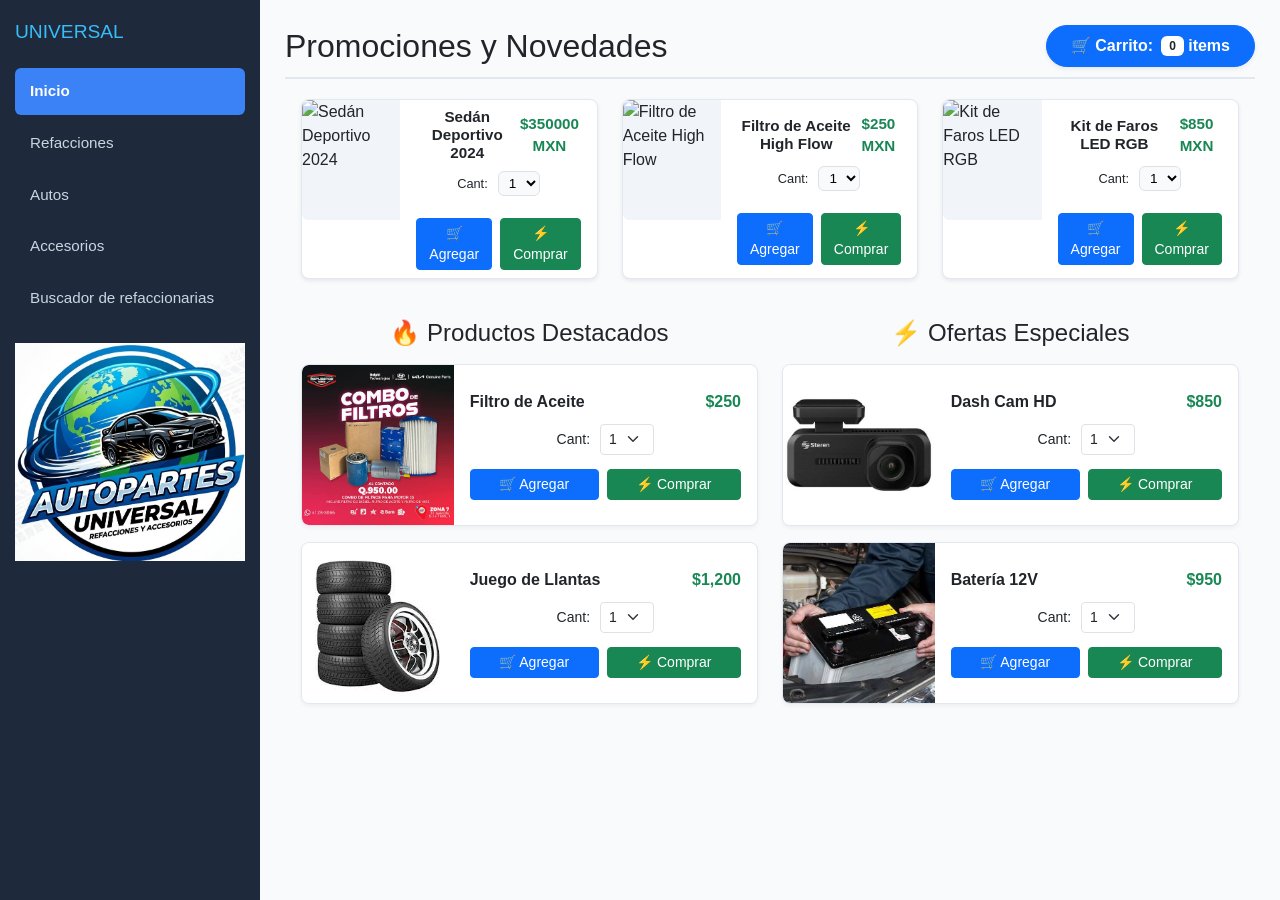
==== commit 50666b81: "Update index.html" ====
--- a/index.html
+++ b/index.html
@@ -37,6 +37,8 @@
             <a href="refacciones.html">Refacciones</a>
             <a href="autos.html">Autos</a>
             <a href="accesorios.html">Accesorios</a>
+            <a href="buscador.html">Buscador de refaccionarias</a>
+            
         </nav>
 
         <div class="d-flex align-items-center justify-content-center my-3" style="width: auto; height: auto;">
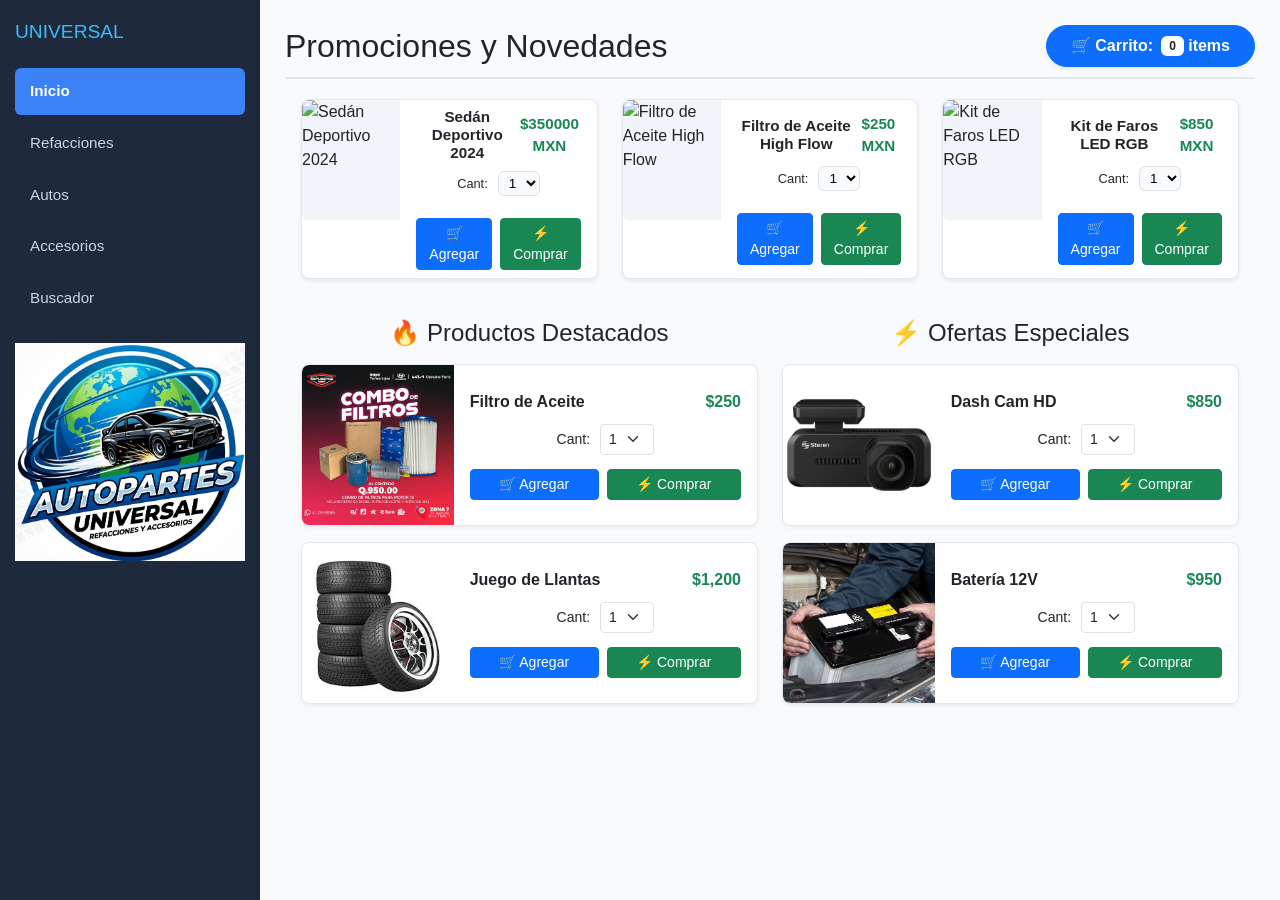
==== commit f194cb66: "Update index.html" ====
--- a/index.html
+++ b/index.html
@@ -37,9 +37,8 @@
             <a href="refacciones.html">Refacciones</a>
             <a href="autos.html">Autos</a>
             <a href="accesorios.html">Accesorios</a>
-            <a href="buscador.html">Buscador de refaccionarias</a>
-            
-        </nav>
+            <a href="buscador.html">Buscador</a>
+            </nav>
 
         <div class="d-flex align-items-center justify-content-center my-3" style="width: auto; height: auto;">
             <img src="autopartes.png" alt="Autopartes Universal Logo" style="width: 100%; max-width: 250px; height: auto; object-fit: contain;">
